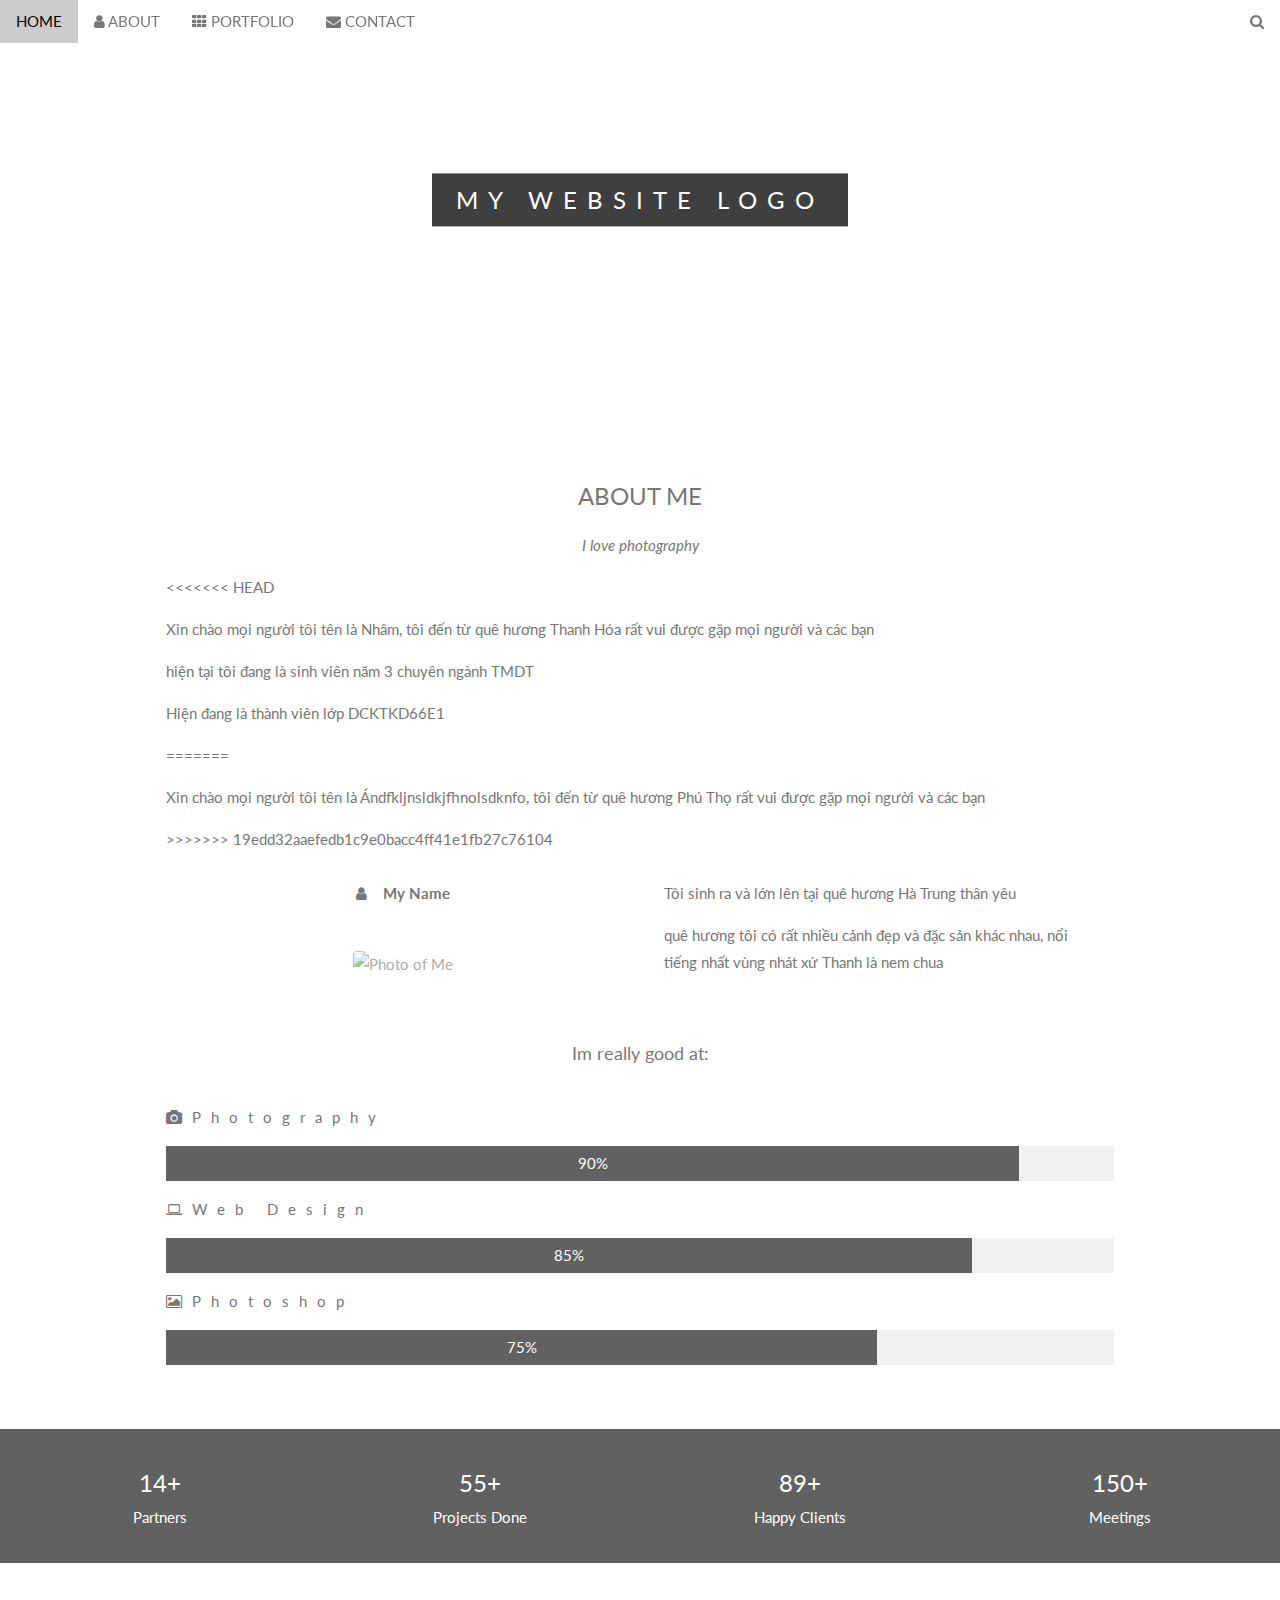
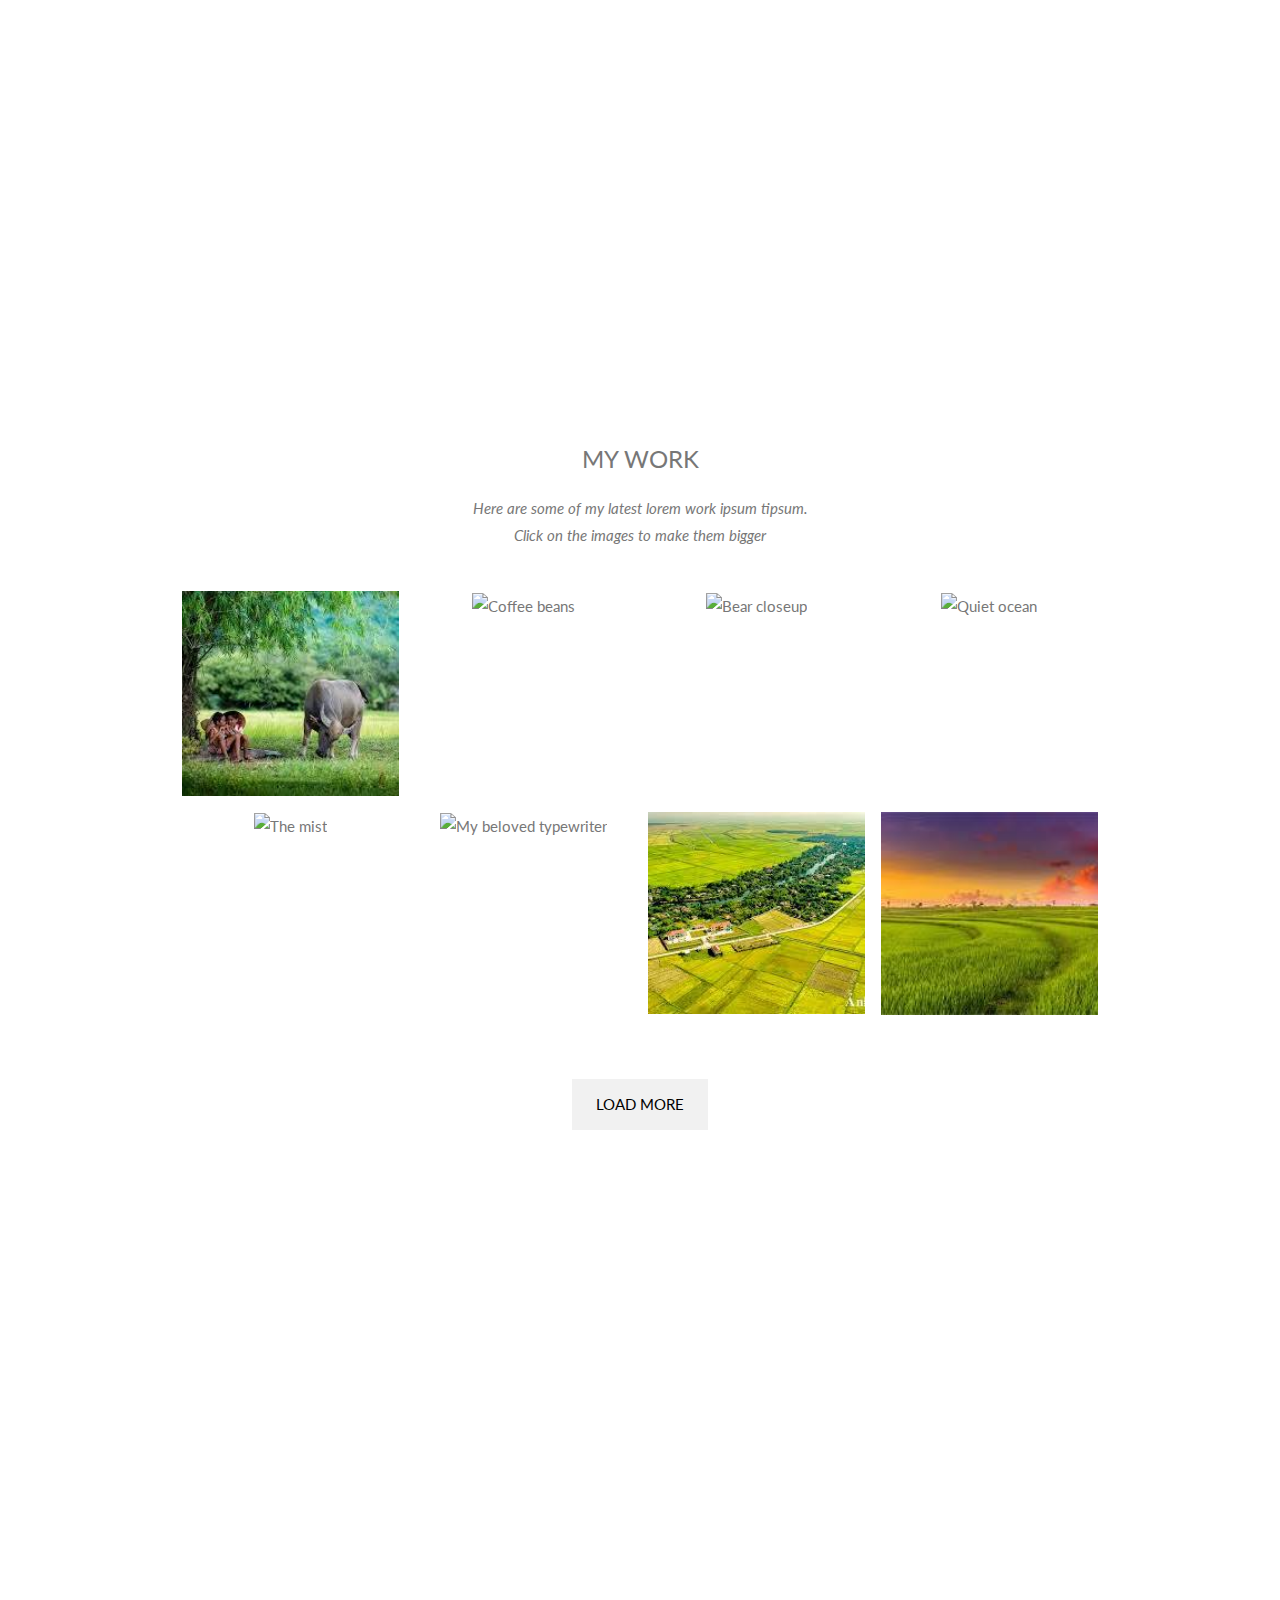
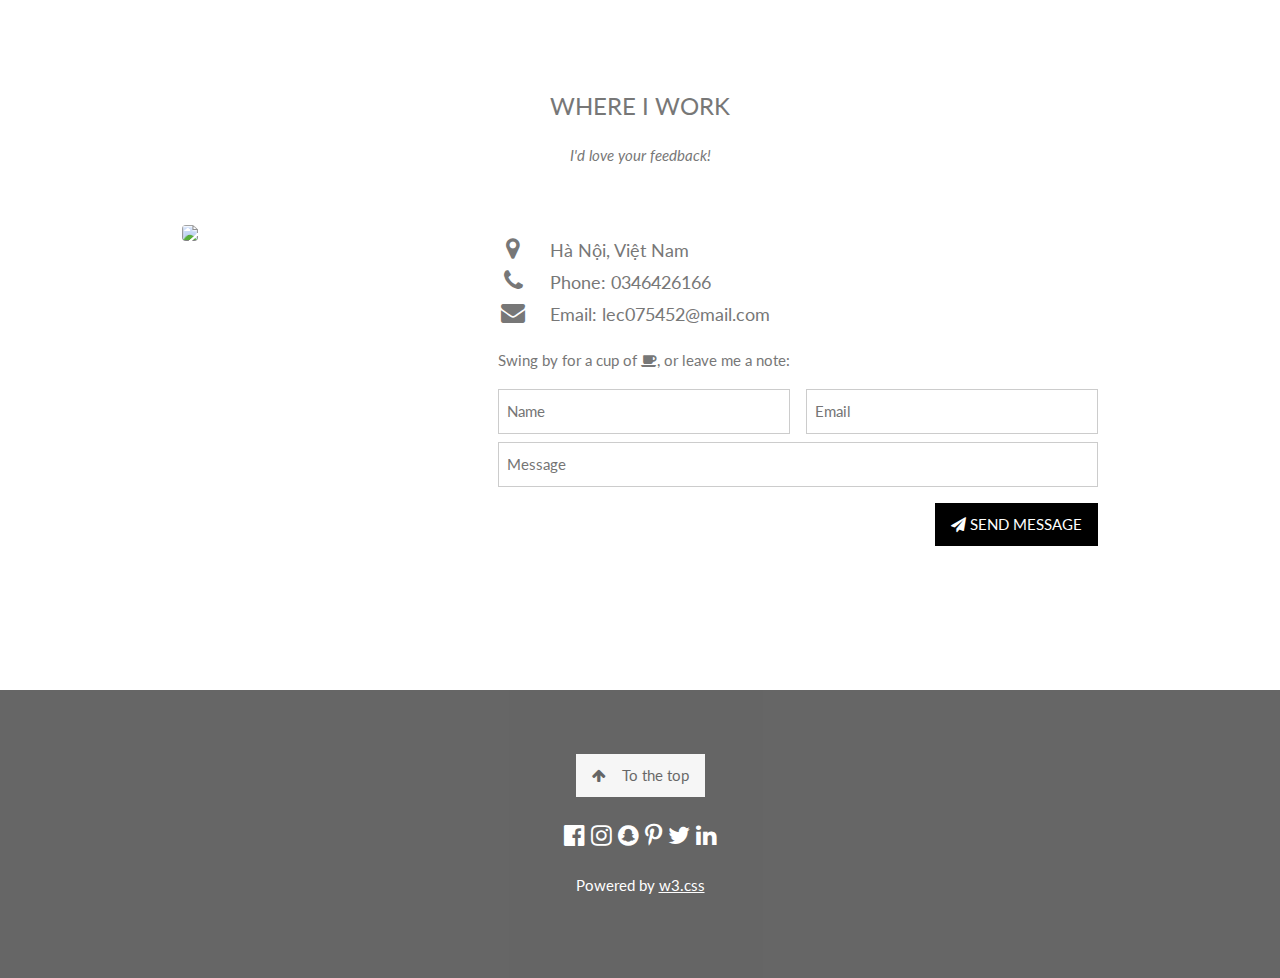
==== index.html @ e141760f "12" ====
<!DOCTYPE html>

<html>
<head>
<title>W3.CSS Template</title>
<meta charset="UTF-8">
<meta name="viewport" content="width=device-width, initial-scale=1">
<link rel="stylesheet" href="https://www.w3schools.com/w3css/4/w3.css">
<link rel="stylesheet" href="https://fonts.googleapis.com/css?family=Lato">
<link rel="stylesheet" href="https://cdnjs.cloudflare.com/ajax/libs/font-awesome/4.7.0/css/font-awesome.min.css">
<style>
body,h1,h2,h3,h4,h5,h6 {font-family: "Lato", sans-serif;}
body, html {
  height: 100%;
  color: #777;
  line-height: 1.8;
}

/* Create a Parallax Effect */
.bgimg-1, .bgimg-2, .bgimg-3 {
  background-attachment: fixed;
  background-position: center;
  background-repeat: no-repeat;
  background-size: cover;
}

/* First image (Logo. Full height) */
.bgimg-1 {
  background-image: url('/w3images/parallax1.jpg');
  min-height: 100%;
}

/* Second image (Portfolio) */
.bgimg-2 {
  background-image: url("/w3images/parallax2.jpg");
  min-height: 400px;
}

/* Third image (Contact) */
.bgimg-3 {
  background-image: url("/w3images/parallax3.jpg");
  min-height: 400px;
}

.w3-wide {letter-spacing: 10px;}
.w3-hover-opacity {cursor: pointer;}

/* Turn off parallax scrolling for tablets and phones */
@media only screen and (max-device-width: 1600px) {
  .bgimg-1, .bgimg-2, .bgimg-3 {
    background-attachment: scroll;
    min-height: 400px;
  }
}
</style>
</head>
<body>

<!-- Navbar (sit on top) -->
<div class="w3-top">
  <div class="w3-bar" id="myNavbar">
    <a class="w3-bar-item w3-button w3-hover-black w3-hide-medium w3-hide-large w3-right" href="javascript:void(0);" onclick="toggleFunction()" title="Toggle Navigation Menu">
      <i class="fa fa-bars"></i>
    </a>
    <a href="#home" class="w3-bar-item w3-button">HOME</a>
    <a href="#about" class="w3-bar-item w3-button w3-hide-small"><i class="fa fa-user"></i> ABOUT</a>
    <a href="#portfolio" class="w3-bar-item w3-button w3-hide-small"><i class="fa fa-th"></i> PORTFOLIO</a>
    <a href="#contact" class="w3-bar-item w3-button w3-hide-small"><i class="fa fa-envelope"></i> CONTACT</a>
    <a href="#" class="w3-bar-item w3-button w3-hide-small w3-right w3-hover-red">
      <i class="fa fa-search"></i>
    </a>
  </div>

  <!-- Navbar on small screens -->
  <div id="navDemo" class="w3-bar-block w3-white w3-hide w3-hide-large w3-hide-medium">
    <a href="#about" class="w3-bar-item w3-button" onclick="toggleFunction()">ABOUT</a>
    <a href="#portfolio" class="w3-bar-item w3-button" onclick="toggleFunction()">PORTFOLIO</a>
    <a href="#contact" class="w3-bar-item w3-button" onclick="toggleFunction()">CONTACT</a>
    <a href="#" class="w3-bar-item w3-button">SEARCH</a>
  </div>
</div>

<!-- First Parallax Image with Logo Text -->
<div class="bgimg-1 w3-display-container w3-opacity-min" id="home">
  <div class="w3-display-middle" style="white-space:nowrap;">
    <span class="w3-center w3-padding-large w3-black w3-xlarge w3-wide w3-animate-opacity">MY <span class="w3-hide-small">WEBSITE</span> LOGO</span>
  </div>
</div>

<!-- Container (About Section) -->
<div class="w3-content w3-container w3-padding-64" id="about">
  <h3 class="w3-center">ABOUT ME</h3>
  <p class="w3-center"><em>I love photography</em></p>
<<<<<<< HEAD
  <p>Xin chào mọi người tôi tên là Nhâm, tôi đến từ quê hương Thanh Hóa rất vui được gặp mọi người và các bạn</p>
  <P>hiện tại tôi đang là sinh viên năm 3 chuyên ngành TMDT</P>
  <P>Hiện đang là thành viên lớp DCKTKD66E1</P>
=======
  <p>Xin chào mọi người tôi tên là Ándfkljnsldkjfhnolsdknfo, tôi đến từ quê hương Phú Thọ rất vui được gặp mọi người và các bạn</p>
>>>>>>> 19edd32aaefedb1c9e0bacc4ff41e1fb27c76104
  <div class="w3-row">
    <div class="w3-col m6 w3-center w3-padding-large">
      <p><b><i class="fa fa-user w3-margin-right"></i>My Name</b></p><br>
      <img src="/images/nham9.jpg" class="w3-round w3-image w3-opacity w3-hover-opacity-off" alt="Photo of Me" width="500" height="333">
    </div>

    <!-- Hide this text on small devices -->
    <div class="w3-col m6 w3-hide-small w3-padding-large">
      <p>Tôi sinh ra và lớn lên tại quê hương Hà Trung thân yêu</p>
      <p>quê hương tôi có rất nhiều cảnh đẹp và đặc sản khác nhau, nổi tiếng nhất vùng nhát xứ Thanh là nem chua</p>
    </div>
  </div>
  <p class="w3-large w3-center w3-padding-16">Im really good at:</p>
  <p class="w3-wide"><i class="fa fa-camera"></i>Photography</p>
  <div class="w3-light-grey">
    <div class="w3-container w3-padding-small w3-dark-grey w3-center" style="width:90%">90%</div>
  </div>
  <p class="w3-wide"><i class="fa fa-laptop"></i>Web Design</p>
  <div class="w3-light-grey">
    <div class="w3-container w3-padding-small w3-dark-grey w3-center" style="width:85%">85%</div>
  </div>
  <p class="w3-wide"><i class="fa fa-photo"></i>Photoshop</p>
  <div class="w3-light-grey">
    <div class="w3-container w3-padding-small w3-dark-grey w3-center" style="width:75%">75%</div>
  </div>
</div>

<div class="w3-row w3-center w3-dark-grey w3-padding-16">
  <div class="w3-quarter w3-section">
    <span class="w3-xlarge">14+</span><br>
    Partners
  </div>
  <div class="w3-quarter w3-section">
    <span class="w3-xlarge">55+</span><br>
    Projects Done
  </div>
  <div class="w3-quarter w3-section">
    <span class="w3-xlarge">89+</span><br>
    Happy Clients
  </div>
  <div class="w3-quarter w3-section">
    <span class="w3-xlarge">150+</span><br>
    Meetings
  </div>
</div>

<!-- Second Parallax Image with Portfolio Text -->
<div class="bgimg-2 w3-display-container w3-opacity-min">
  <div class="w3-display-middle">
    <span class="w3-xxlarge w3-text-white w3-wide">PORTFOLIO</span>
  </div>
</div>

<!-- Container (Portfolio Section) -->
<div class="w3-content w3-container w3-padding-64" id="portfolio">
  <h3 class="w3-center">MY WORK</h3>
  <p class="w3-center"><em>Here are some of my latest lorem work ipsum tipsum.<br> Click on the images to make them bigger</em></p><br>

  <!-- Responsive Grid. Four columns on tablets, laptops and desktops. Will stack on mobile devices/small screens (100% width) -->
  <div class="w3-row-padding w3-center">
    <div class="w3-col m3">
      <img src="/images/nham1.jpg" style="width:100%" onclick="onClick(this)" class="w3-hover-opacity" alt="The mist over the mountains">
    </div>

    <div class="w3-col m3">
      <img src="/images/nham2.jpg" style="width:100%" onclick="onClick(this)" class="w3-hover-opacity" alt="Coffee beans">
    </div>

    <div class="w3-col m3">
      <img src="/images/nham3.jpg" style="width:100%" onclick="onClick(this)" class="w3-hover-opacity" alt="Bear closeup">
    </div>

    <div class="w3-col m3">
      <img src="/images/nham4.jpg" style="width:100%" onclick="onClick(this)" class="w3-hover-opacity" alt="Quiet ocean">
    </div>
  </div>

  <div class="w3-row-padding w3-center w3-section">
    <div class="w3-col m3">
      <img src="/images/nham5.jpg" style="width:100%" onclick="onClick(this)" class="w3-hover-opacity" alt="The mist">
    </div>

    <div class="w3-col m3">
      <img src="/images/nham6.jpg" style="width:100%" onclick="onClick(this)" class="w3-hover-opacity" alt="My beloved typewriter">
    </div>

    <div class="w3-col m3">
      <img src="/images/nham7.jpg" style="width:100%" onclick="onClick(this)" class="w3-hover-opacity" alt="Empty ghost train">
    </div>

    <div class="w3-col m3">
      <img src="/images/nham8.jpg" style="width:100%" onclick="onClick(this)" class="w3-hover-opacity" alt="Sailing">
    </div>
    <button class="w3-button w3-padding-large w3-light-grey" style="margin-top:64px">LOAD MORE</button>
  </div>
</div>

<!-- Modal for full size images on click-->
<div id="modal01" class="w3-modal w3-black" onclick="this.style.display='none'">
  <span class="w3-button w3-large w3-black w3-display-topright" title="Close Modal Image"><i class="fa fa-remove"></i></span>
  <div class="w3-modal-content w3-animate-zoom w3-center w3-transparent w3-padding-64">
    <img id="img01" class="w3-image">
    <p id="caption" class="w3-opacity w3-large"></p>
  </div>
</div>

<!-- Third Parallax Image with Portfolio Text -->
<div class="bgimg-3 w3-display-container w3-opacity-min">
  <div class="w3-display-middle">
     <span class="w3-xxlarge w3-text-white w3-wide">CONTACT</span>
  </div>
</div>

<!-- Container (Contact Section) -->
<div class="w3-content w3-container w3-padding-64" id="contact">
  <h3 class="w3-center">WHERE I WORK</h3>
  <p class="w3-center"><em>I'd love your feedback!</em></p>

  <div class="w3-row w3-padding-32 w3-section">
    <div class="w3-col m4 w3-container">
      <img src="/image/nham10.jpg" class="w3-image w3-round" style="width:100%">
    </div>
    <div class="w3-col m8 w3-panel">
      <div class="w3-large w3-margin-bottom">
        <i class="fa fa-map-marker fa-fw w3-hover-text-black w3-xlarge w3-margin-right"></i> Hà Nội, Việt Nam<br>
        <i class="fa fa-phone fa-fw w3-hover-text-black w3-xlarge w3-margin-right"></i> Phone: 0346426166<br>
        <i class="fa fa-envelope fa-fw w3-hover-text-black w3-xlarge w3-margin-right"></i> Email: lec075452@mail.com<br>
      </div>
      <p>Swing by for a cup of <i class="fa fa-coffee"></i>, or leave me a note:</p>
      <form action="/action_page.php" target="_blank">
        <div class="w3-row-padding" style="margin:0 -16px 8px -16px">
          <div class="w3-half">
            <input class="w3-input w3-border" type="text" placeholder="Name" required name="Name">
          </div>
          <div class="w3-half">
            <input class="w3-input w3-border" type="text" placeholder="Email" required name="Email">
          </div>
        </div>
        <input class="w3-input w3-border" type="text" placeholder="Message" required name="Message">
        <button class="w3-button w3-black w3-right w3-section" type="submit">
          <i class="fa fa-paper-plane"></i> SEND MESSAGE
        </button>
      </form>
    </div>
  </div>
</div>

<!-- Footer -->
<footer class="w3-center w3-black w3-padding-64 w3-opacity w3-hover-opacity-off">
  <a href="#home" class="w3-button w3-light-grey"><i class="fa fa-arrow-up w3-margin-right"></i>To the top</a>
  <div class="w3-xlarge w3-section">
    <i class="fa fa-facebook-official w3-hover-opacity"></i>
    <i class="fa fa-instagram w3-hover-opacity"></i>
    <i class="fa fa-snapchat w3-hover-opacity"></i>
    <i class="fa fa-pinterest-p w3-hover-opacity"></i>
    <i class="fa fa-twitter w3-hover-opacity"></i>
    <i class="fa fa-linkedin w3-hover-opacity"></i>
  </div>
  <p>Powered by <a href="https://www.w3schools.com/w3css/default.asp" title="W3.CSS" target="_blank" class="w3-hover-text-green">w3.css</a></p>
</footer>
 
<script>
// Modal Image Gallery
function onClick(element) {
  document.getElementById("img01").src = element.src;
  document.getElementById("modal01").style.display = "block";
  var captionText = document.getElementById("caption");
  captionText.innerHTML = element.alt;
}

// Change style of navbar on scroll
window.onscroll = function() {myFunction()};
function myFunction() {
    var navbar = document.getElementById("myNavbar");
    if (document.body.scrollTop > 100 || document.documentElement.scrollTop > 100) {
        navbar.className = "w3-bar" + " w3-card" + " w3-animate-top" + " w3-white";
    } else {
        navbar.className = navbar.className.replace(" w3-card w3-animate-top w3-white", "");
    }
}

// Used to toggle the menu on small screens when clicking on the menu button
function toggleFunction() {
    var x = document.getElementById("navDemo");
    if (x.className.indexOf("w3-show") == -1) {
        x.className += " w3-show";
    } else {
        x.className = x.className.replace(" w3-show", "");
    }
}
</script>

</body>
</html>
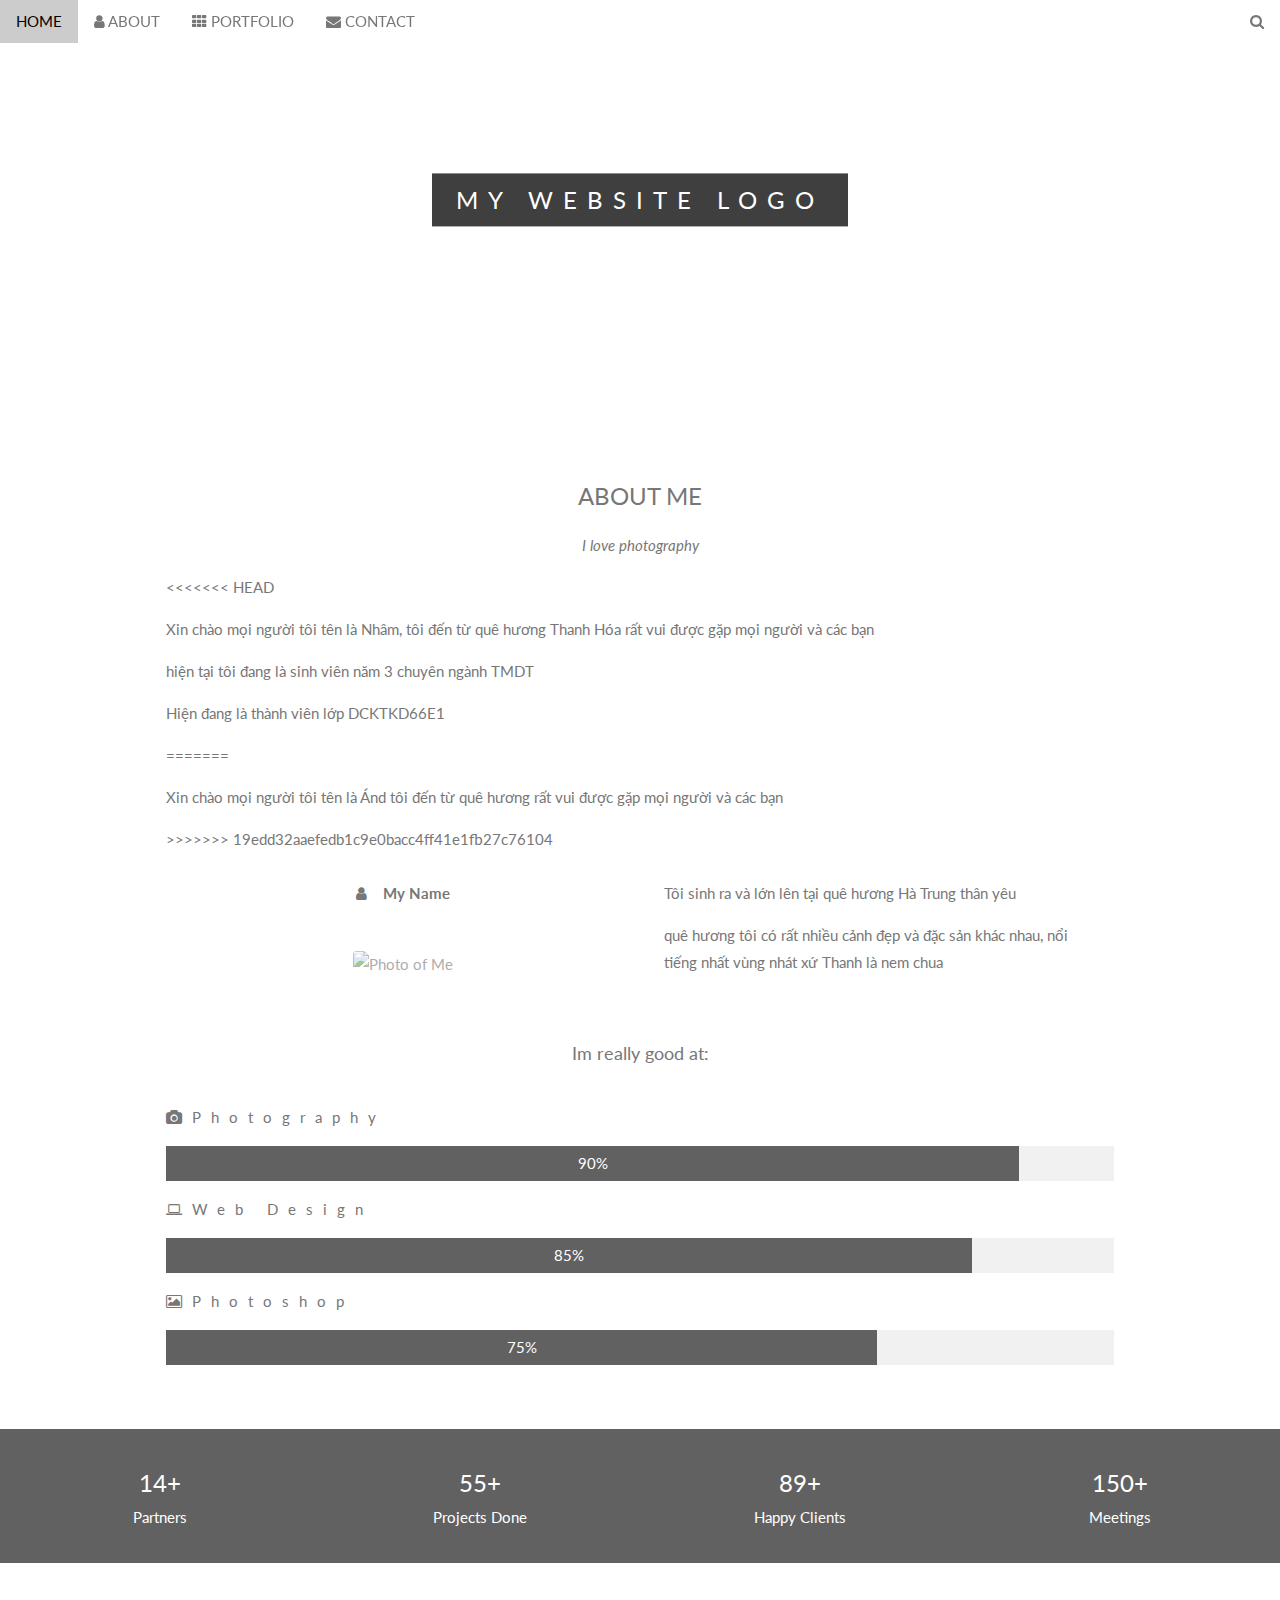
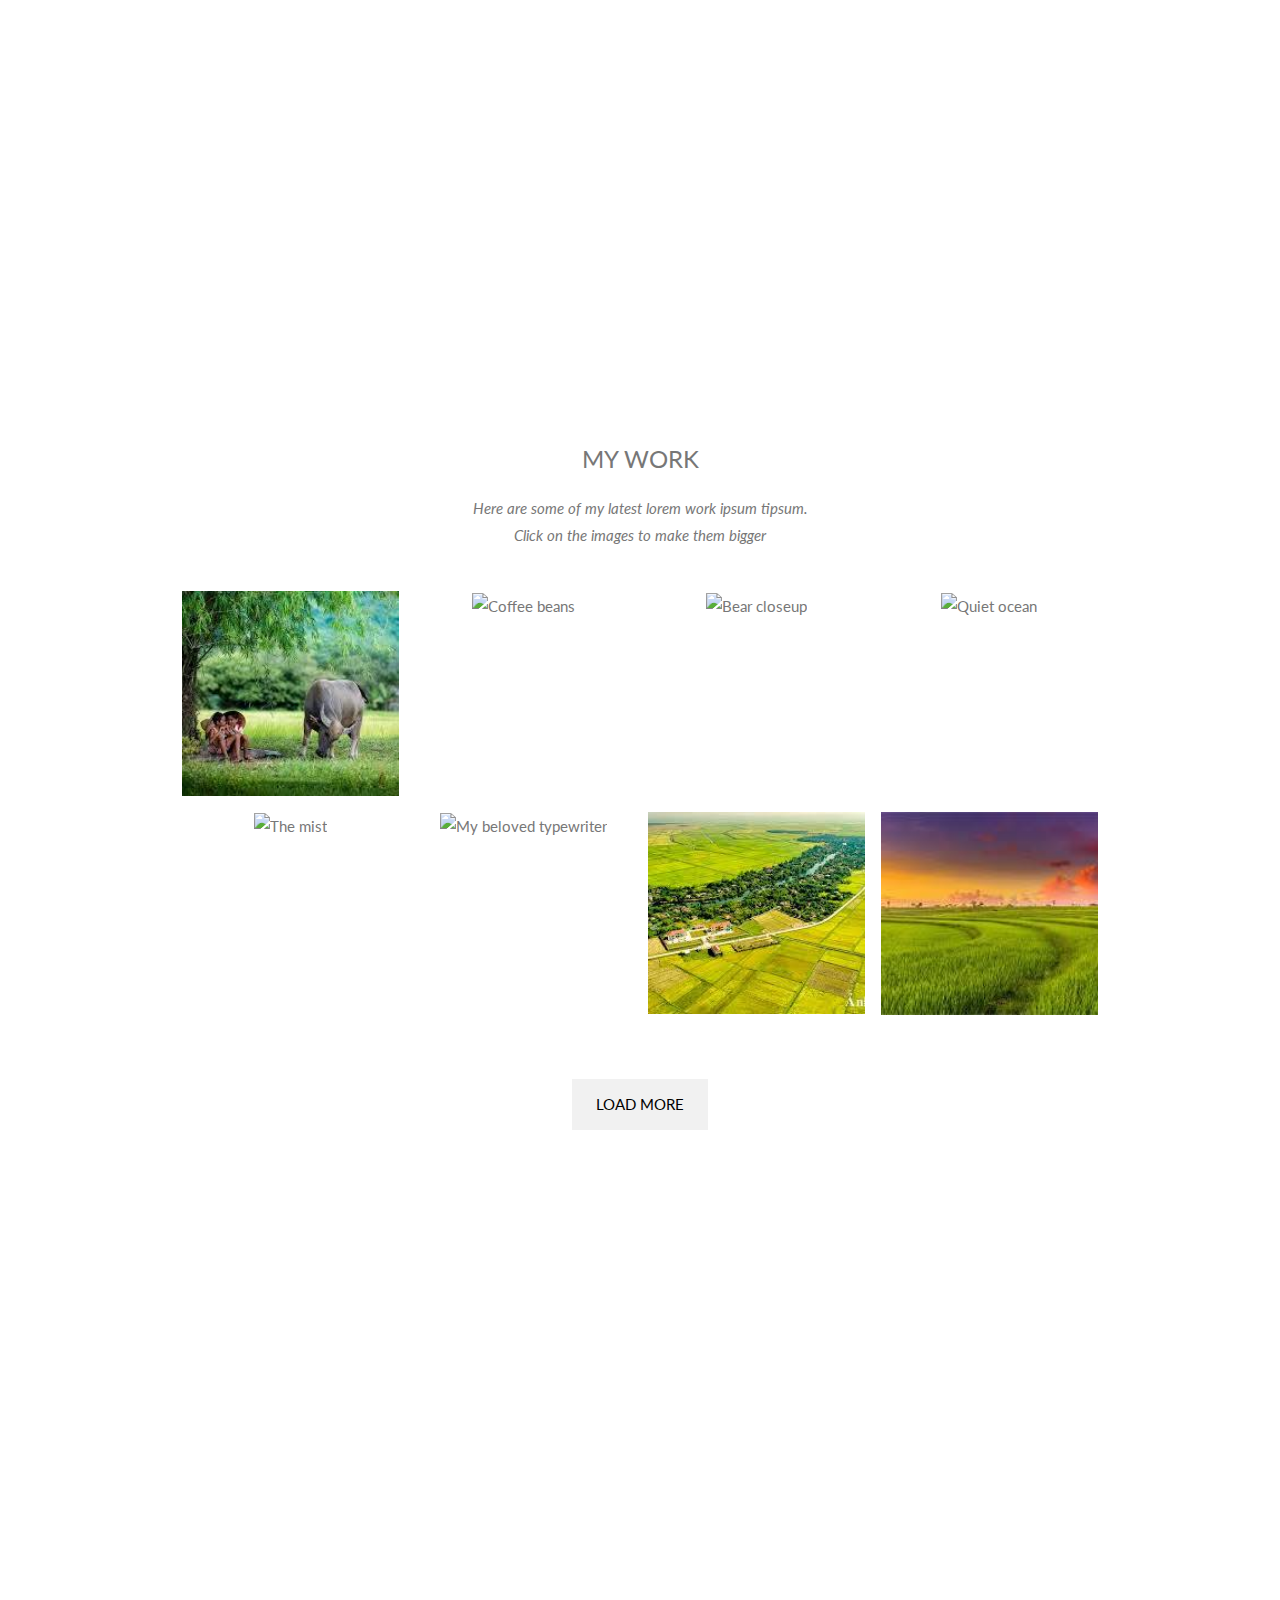
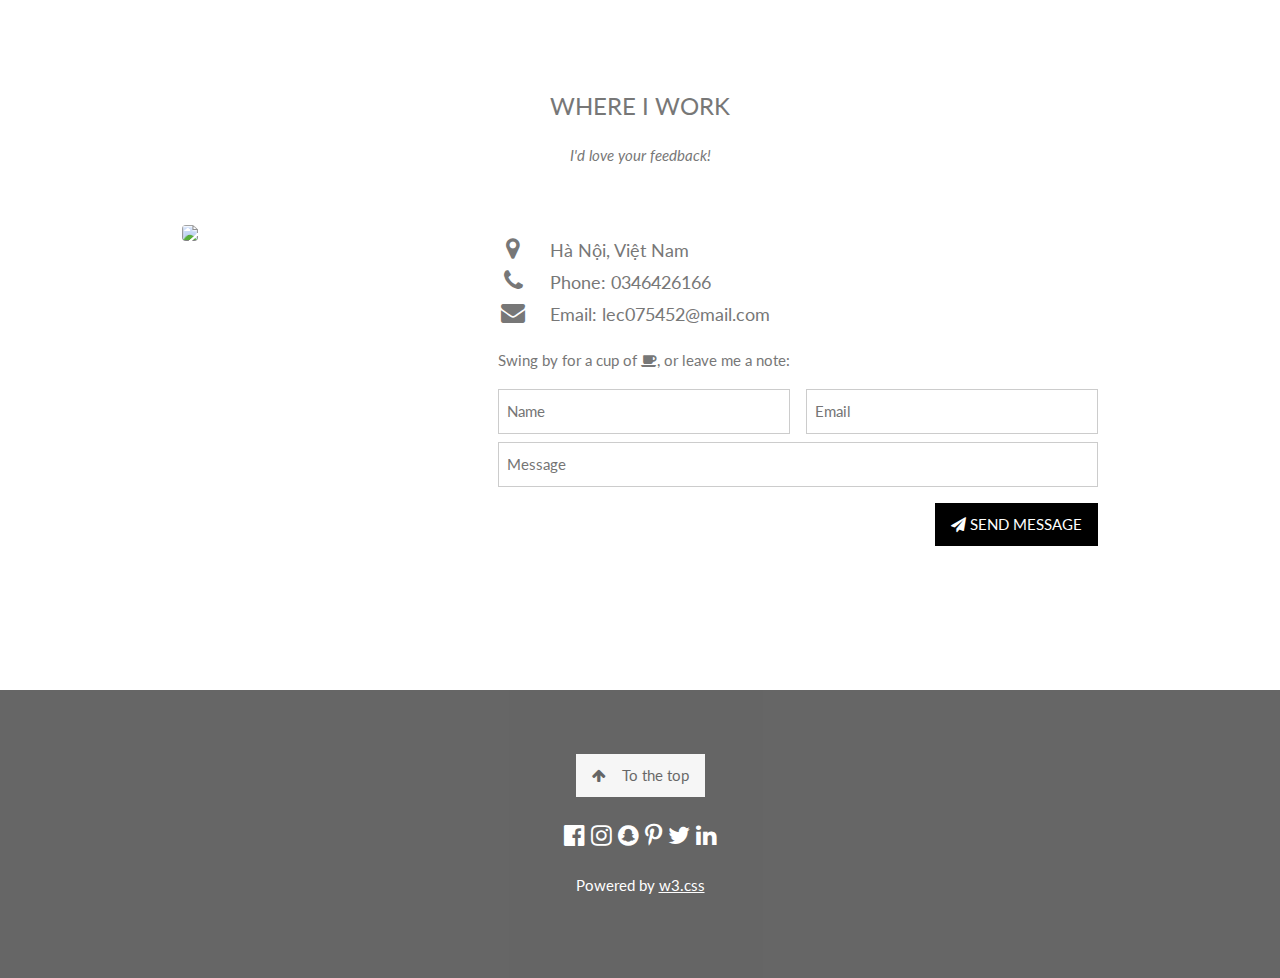
==== commit 5ed8da07: "124124124" ====
--- a/index.html
+++ b/index.html
@@ -96,7 +96,7 @@
   <P>hiện tại tôi đang là sinh viên năm 3 chuyên ngành TMDT</P>
   <P>Hiện đang là thành viên lớp DCKTKD66E1</P>
 =======
-  <p>Xin chào mọi người tôi tên là Ándfkljnsldkjfhnolsdknfo, tôi đến từ quê hương Phú Thọ rất vui được gặp mọi người và các bạn</p>
+  <p>Xin chào mọi người tôi tên là Ánd tôi đến từ quê hương rất vui được gặp mọi người và các bạn</p>
 >>>>>>> 19edd32aaefedb1c9e0bacc4ff41e1fb27c76104
   <div class="w3-row">
     <div class="w3-col m6 w3-center w3-padding-large">
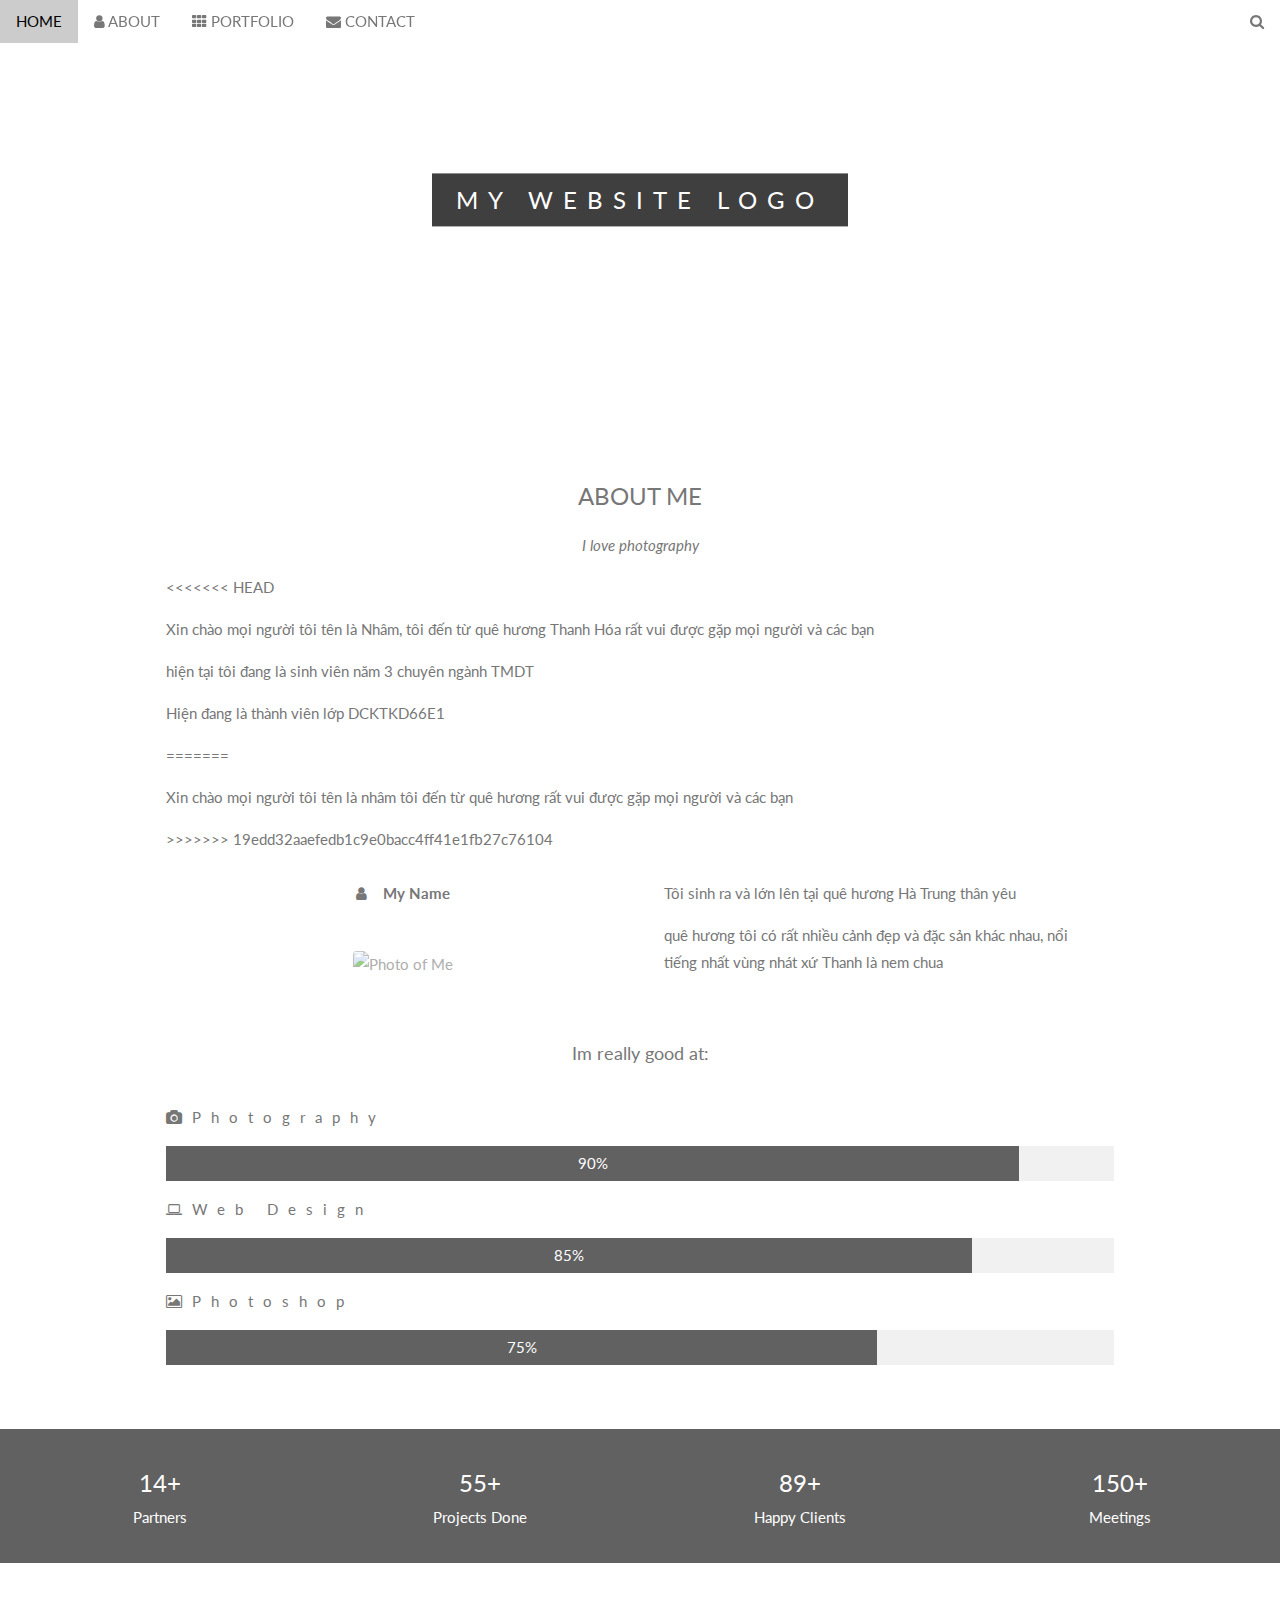
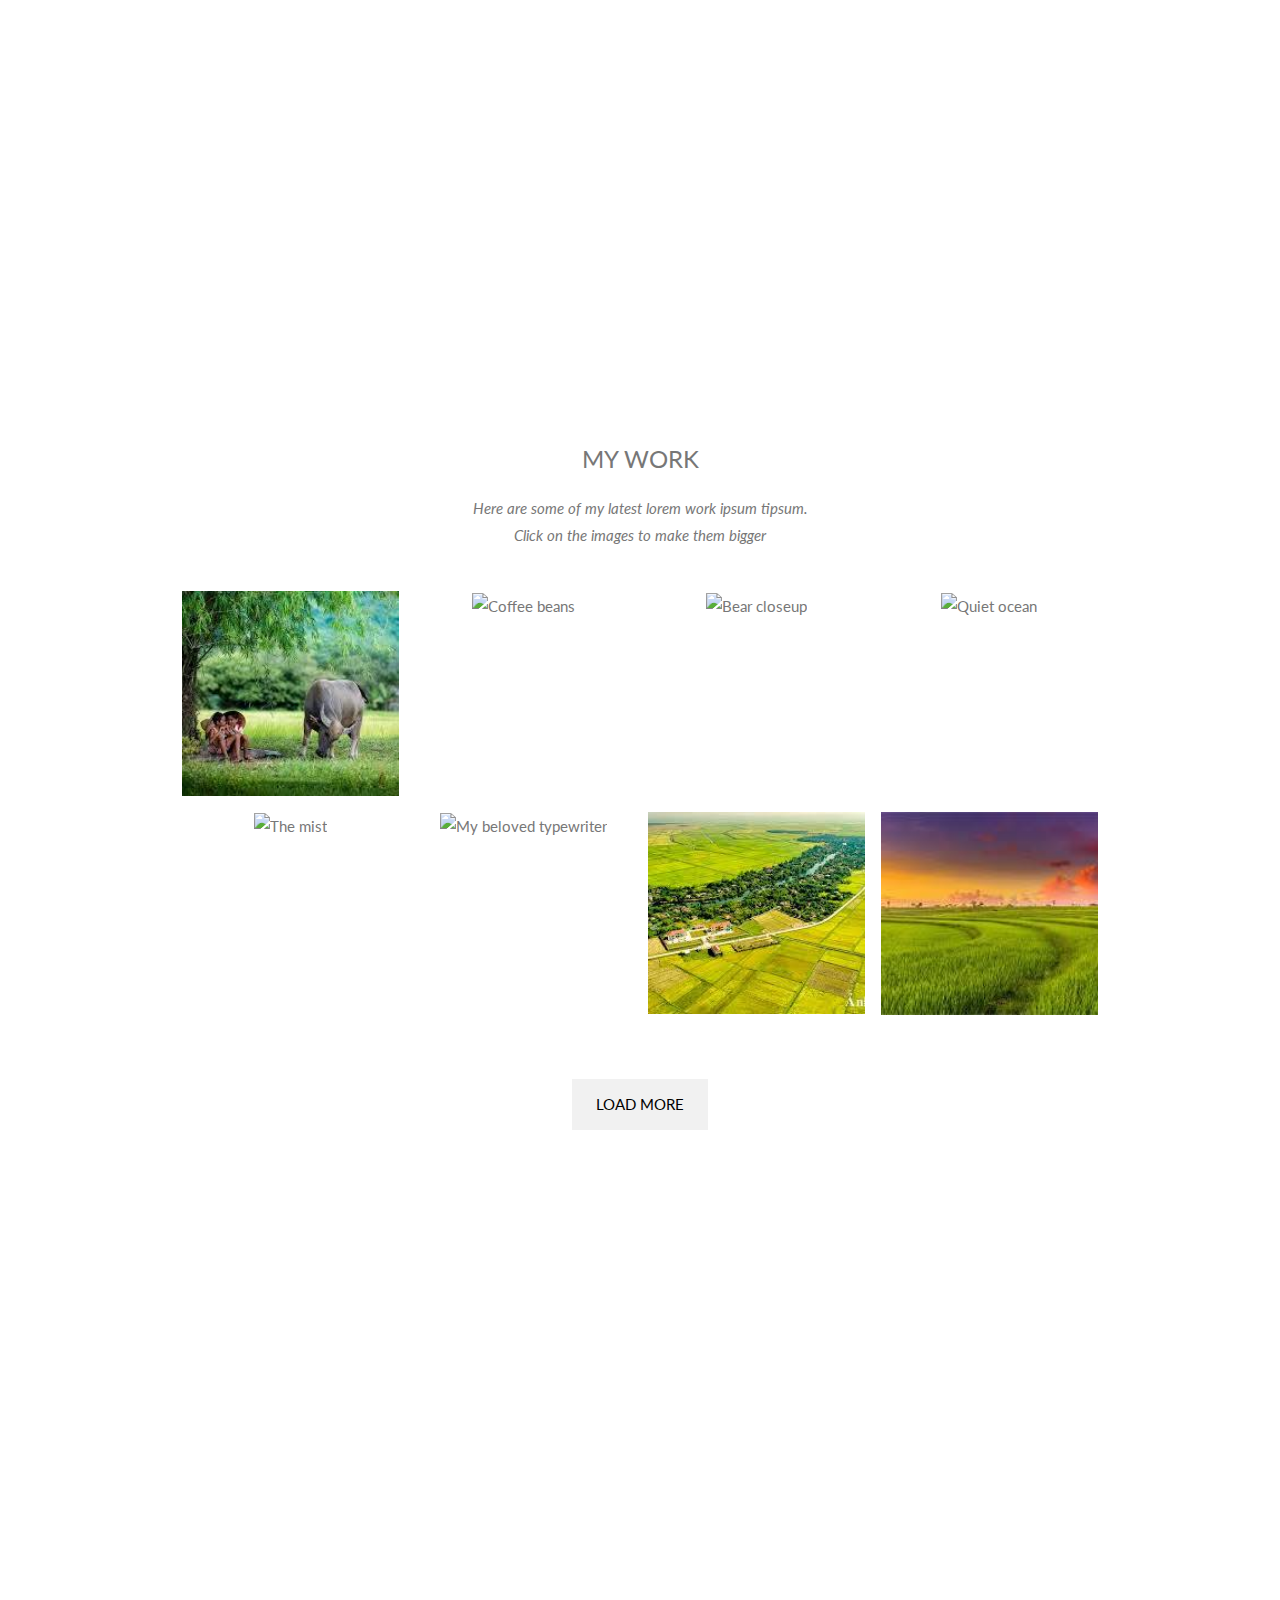
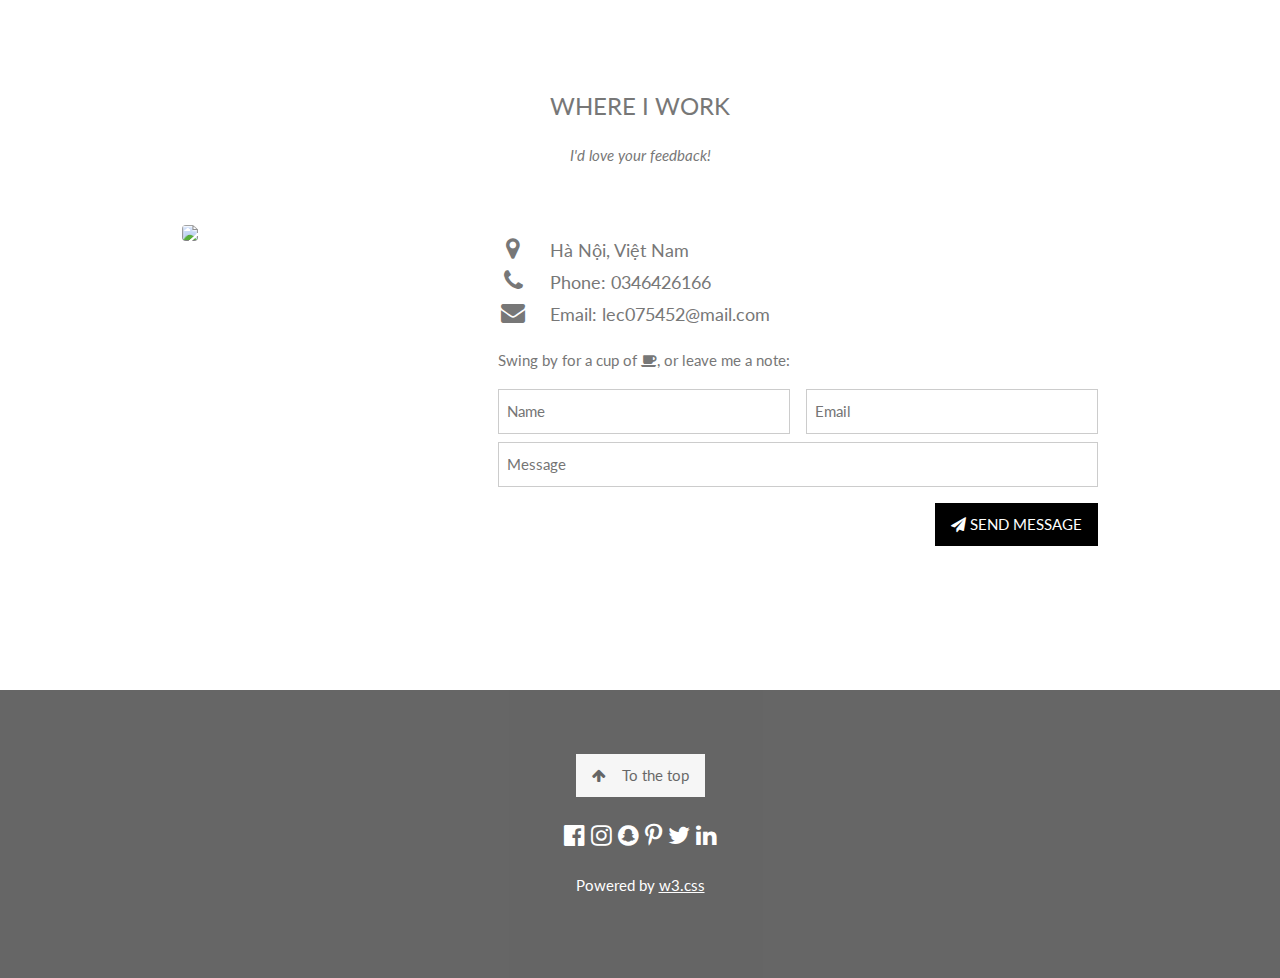
==== commit cff6fce7: "12341231" ====
--- a/index.html
+++ b/index.html
@@ -96,7 +96,7 @@
   <P>hiện tại tôi đang là sinh viên năm 3 chuyên ngành TMDT</P>
   <P>Hiện đang là thành viên lớp DCKTKD66E1</P>
 =======
-  <p>Xin chào mọi người tôi tên là Ánd tôi đến từ quê hương rất vui được gặp mọi người và các bạn</p>
+  <p>Xin chào mọi người tôi tên là nhâm tôi đến từ quê hương rất vui được gặp mọi người và các bạn</p>
 >>>>>>> 19edd32aaefedb1c9e0bacc4ff41e1fb27c76104
   <div class="w3-row">
     <div class="w3-col m6 w3-center w3-padding-large">
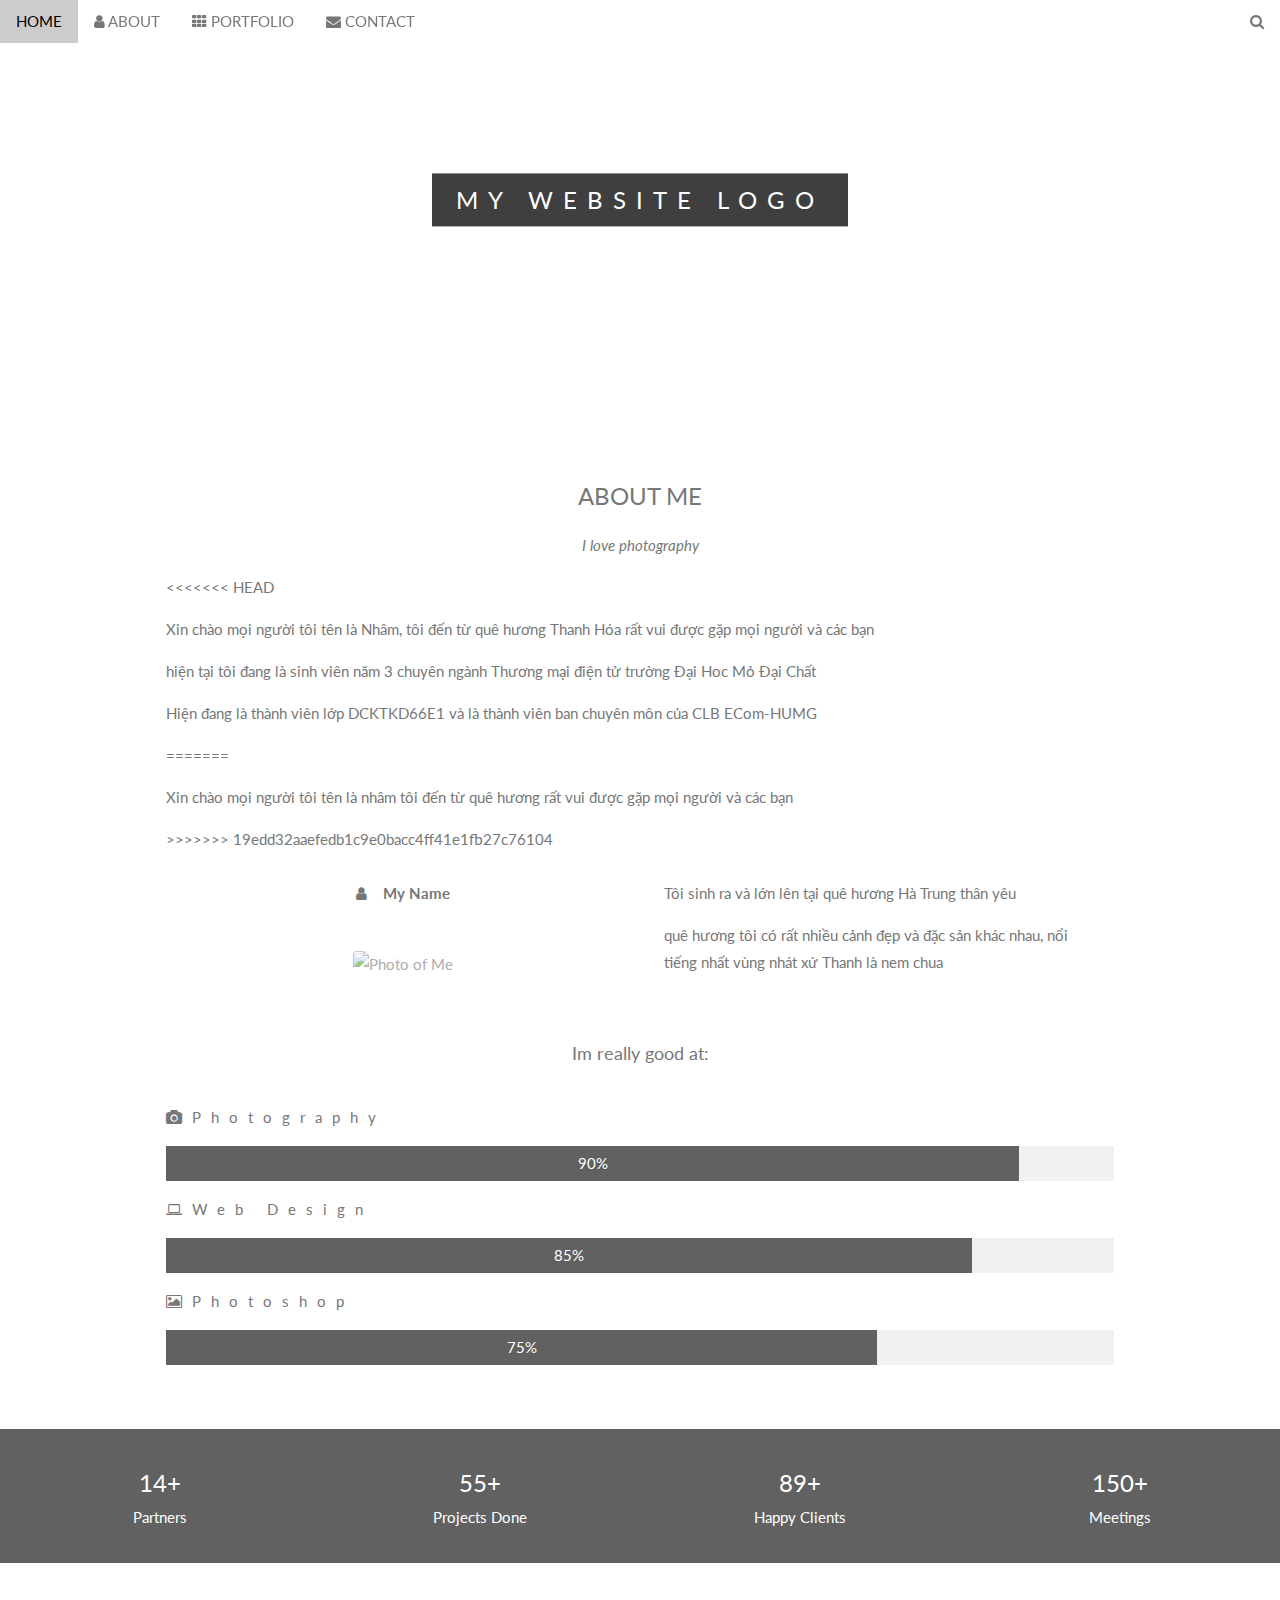
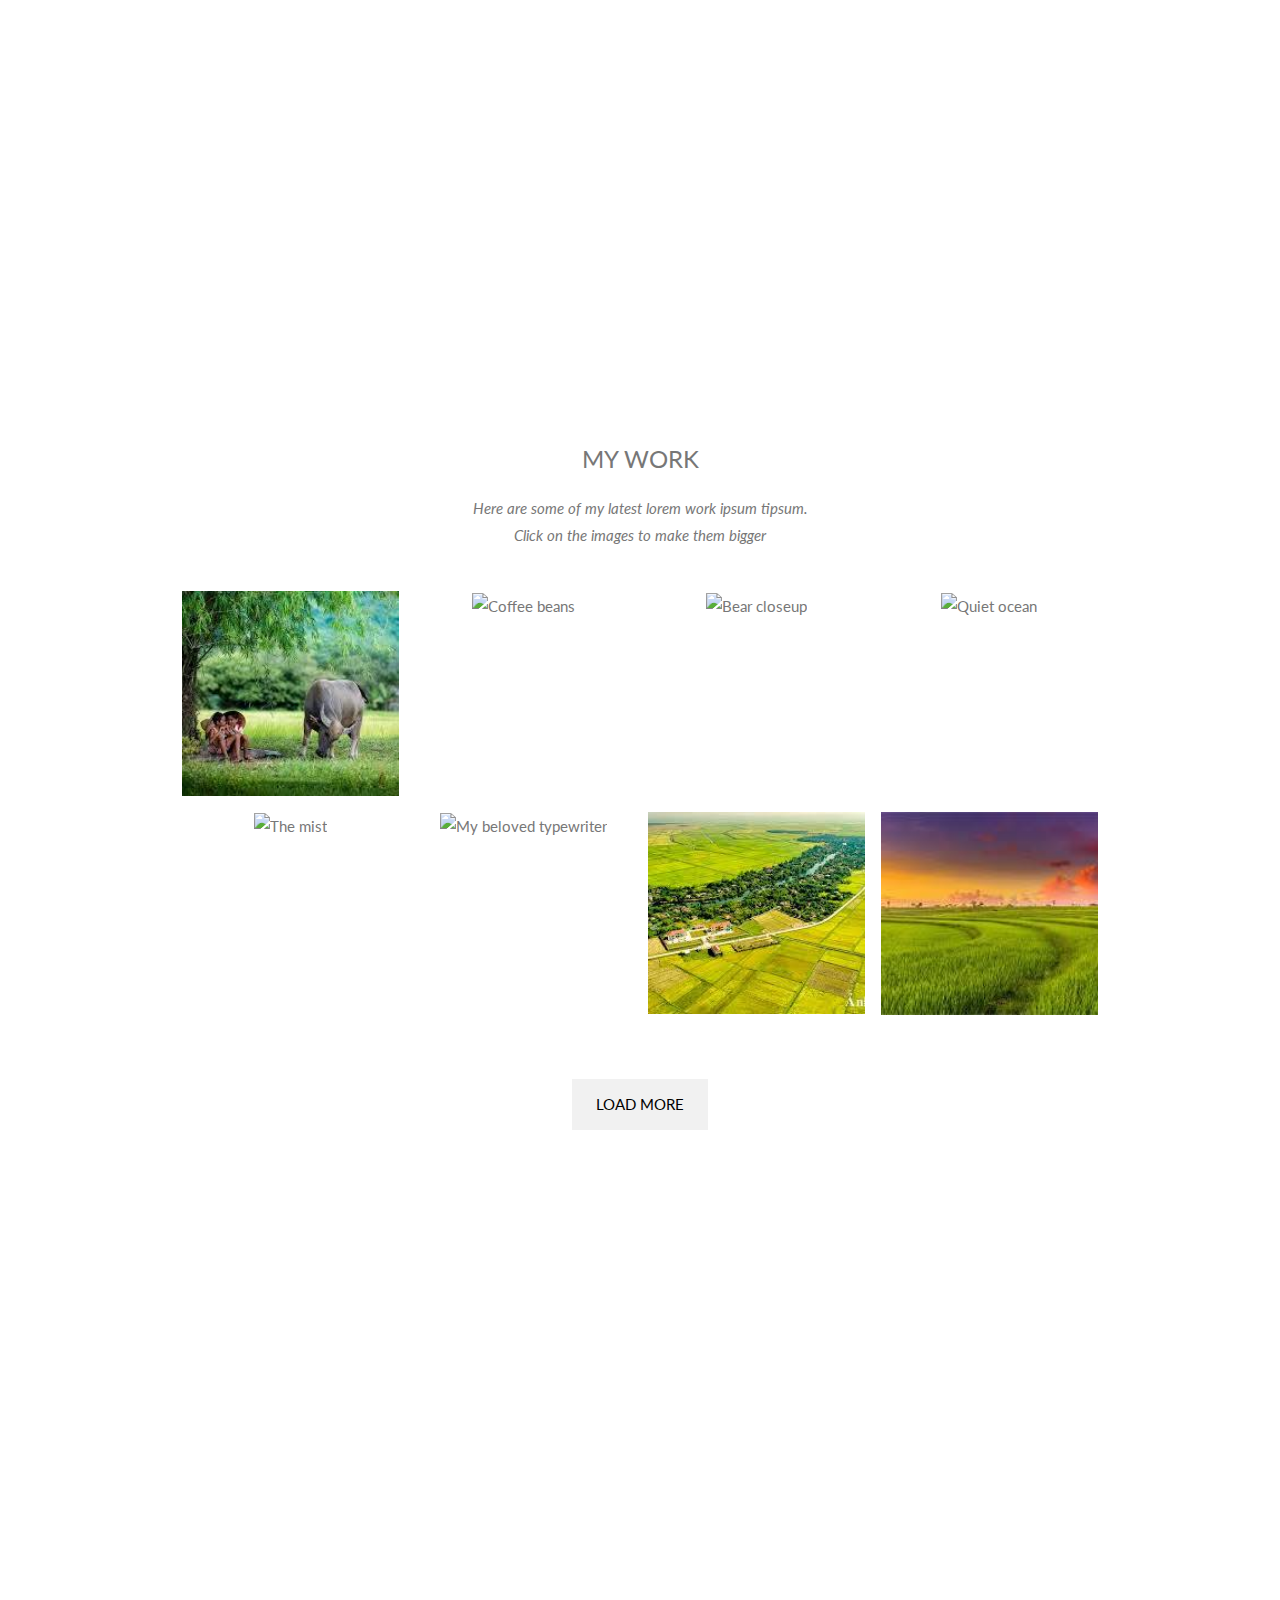
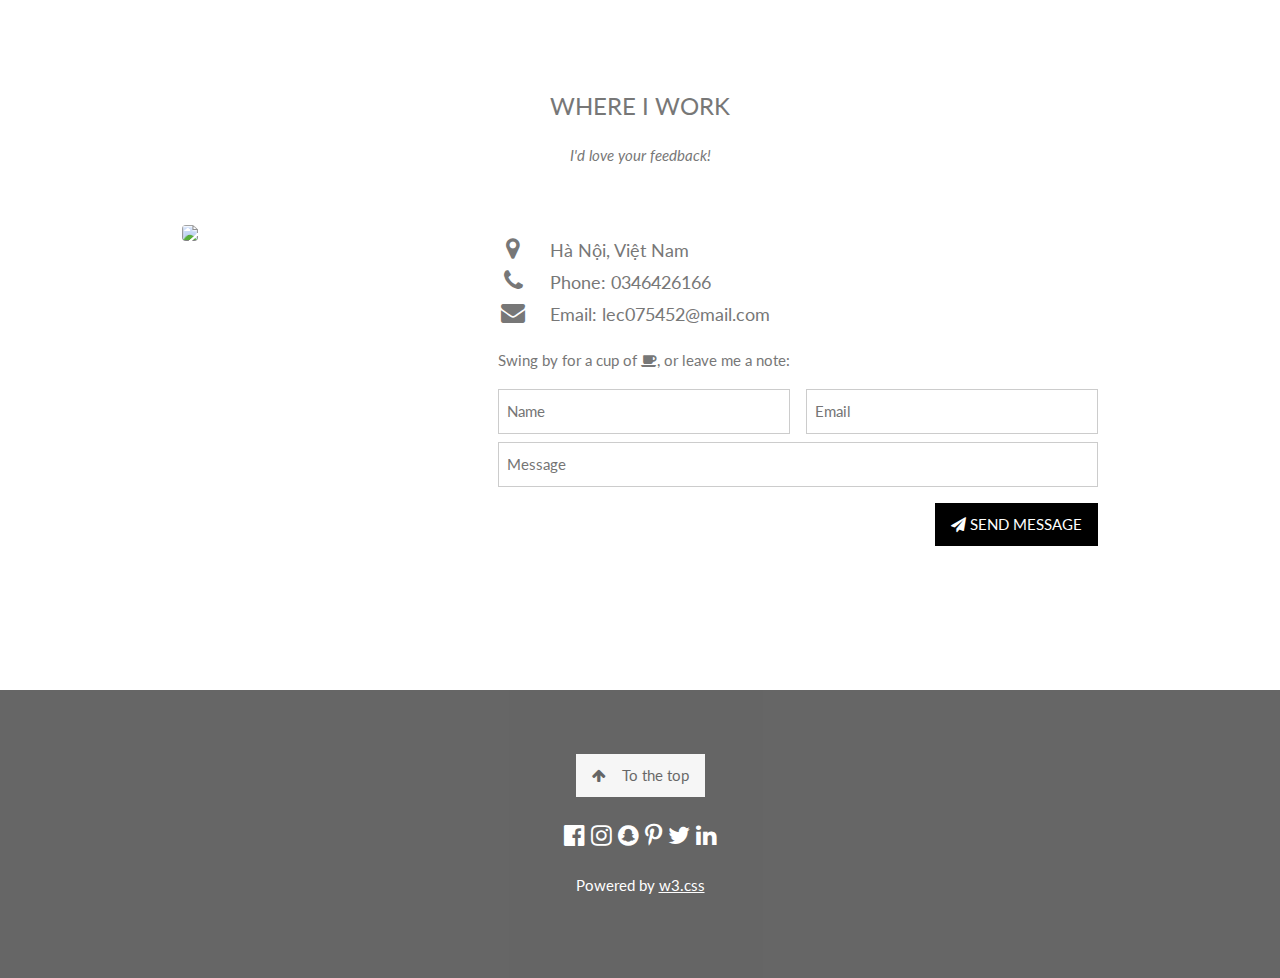
==== commit 179efb9a: "20:15" ====
--- a/index.html
+++ b/index.html
@@ -93,8 +93,8 @@
   <p class="w3-center"><em>I love photography</em></p>
 <<<<<<< HEAD
   <p>Xin chào mọi người tôi tên là Nhâm, tôi đến từ quê hương Thanh Hóa rất vui được gặp mọi người và các bạn</p>
-  <P>hiện tại tôi đang là sinh viên năm 3 chuyên ngành TMDT</P>
-  <P>Hiện đang là thành viên lớp DCKTKD66E1</P>
+  <P>hiện tại tôi đang là sinh viên năm 3 chuyên ngành Thương mại điện tử trường Đại Hoc Mỏ Đại Chất</P>
+  <P>Hiện đang là thành viên lớp DCKTKD66E1 và là thành viên ban chuyên môn của CLB ECom-HUMG</P>
 =======
   <p>Xin chào mọi người tôi tên là nhâm tôi đến từ quê hương rất vui được gặp mọi người và các bạn</p>
 >>>>>>> 19edd32aaefedb1c9e0bacc4ff41e1fb27c76104
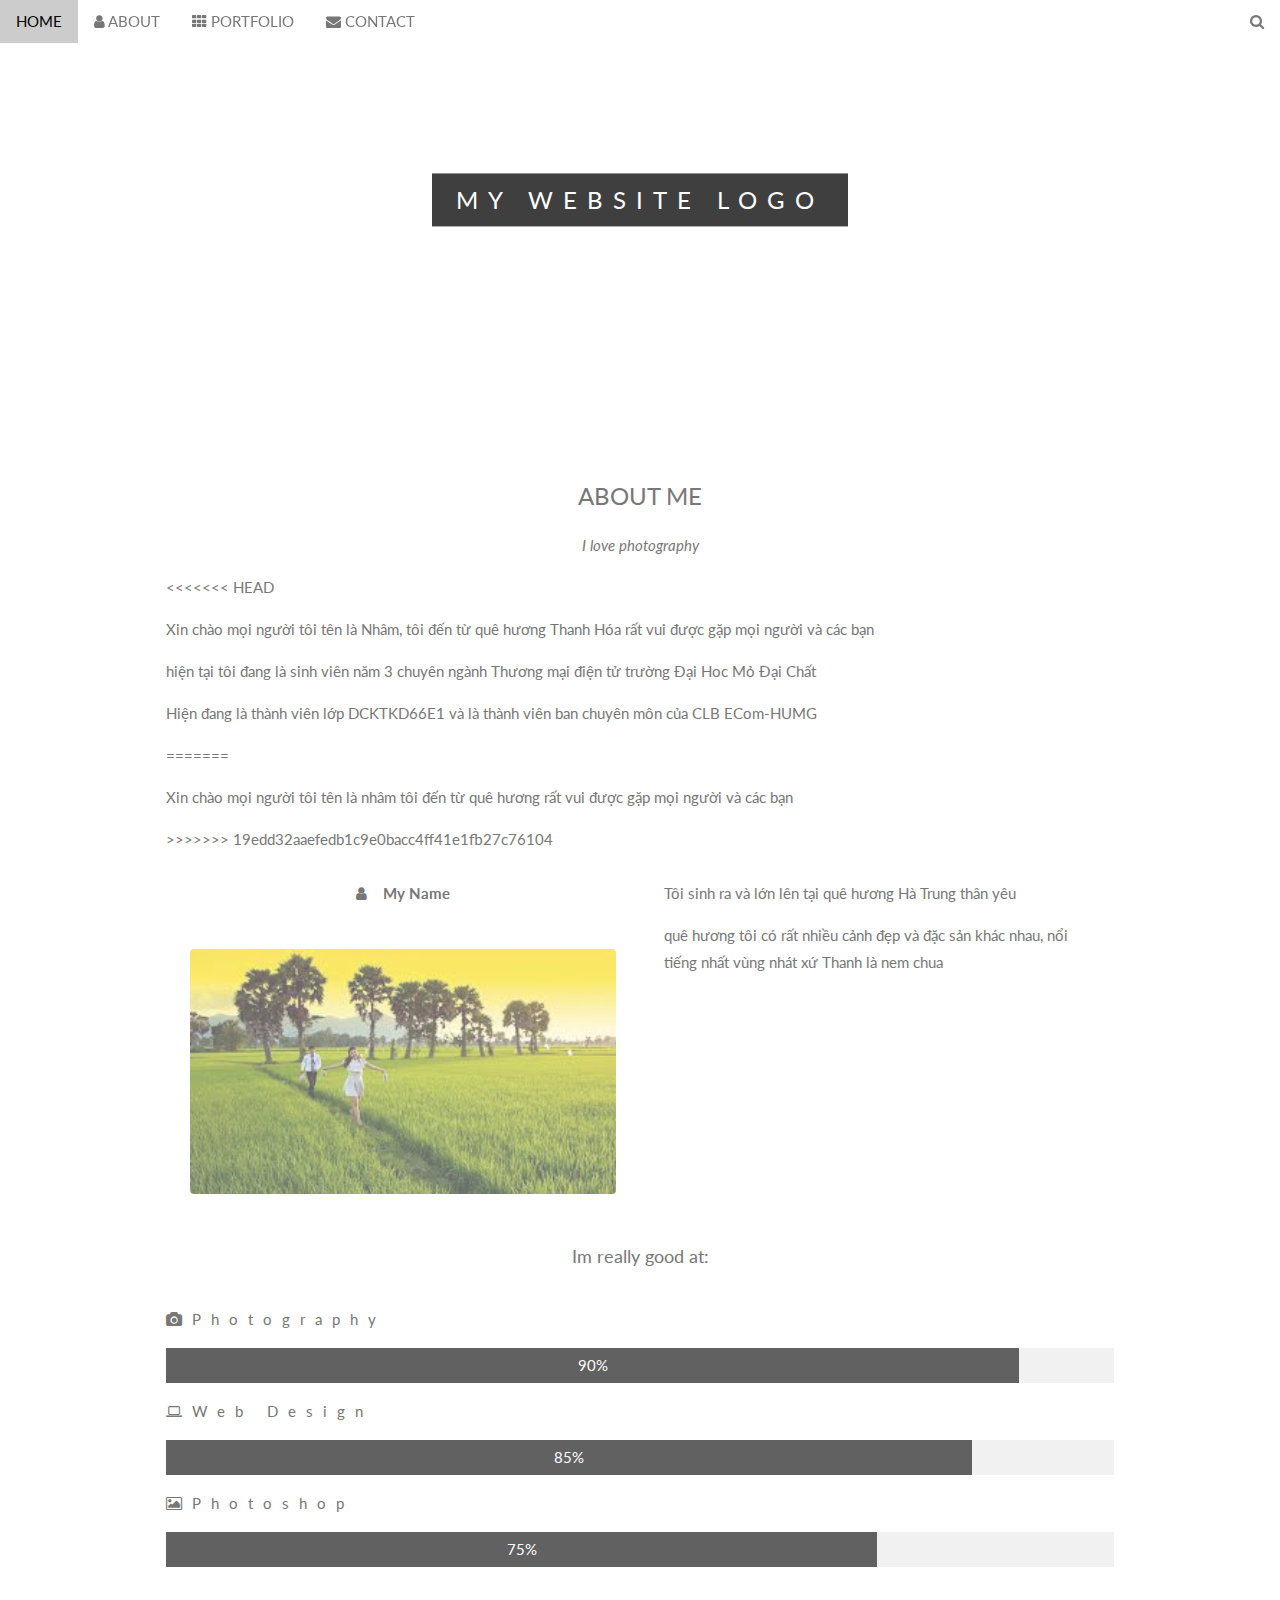
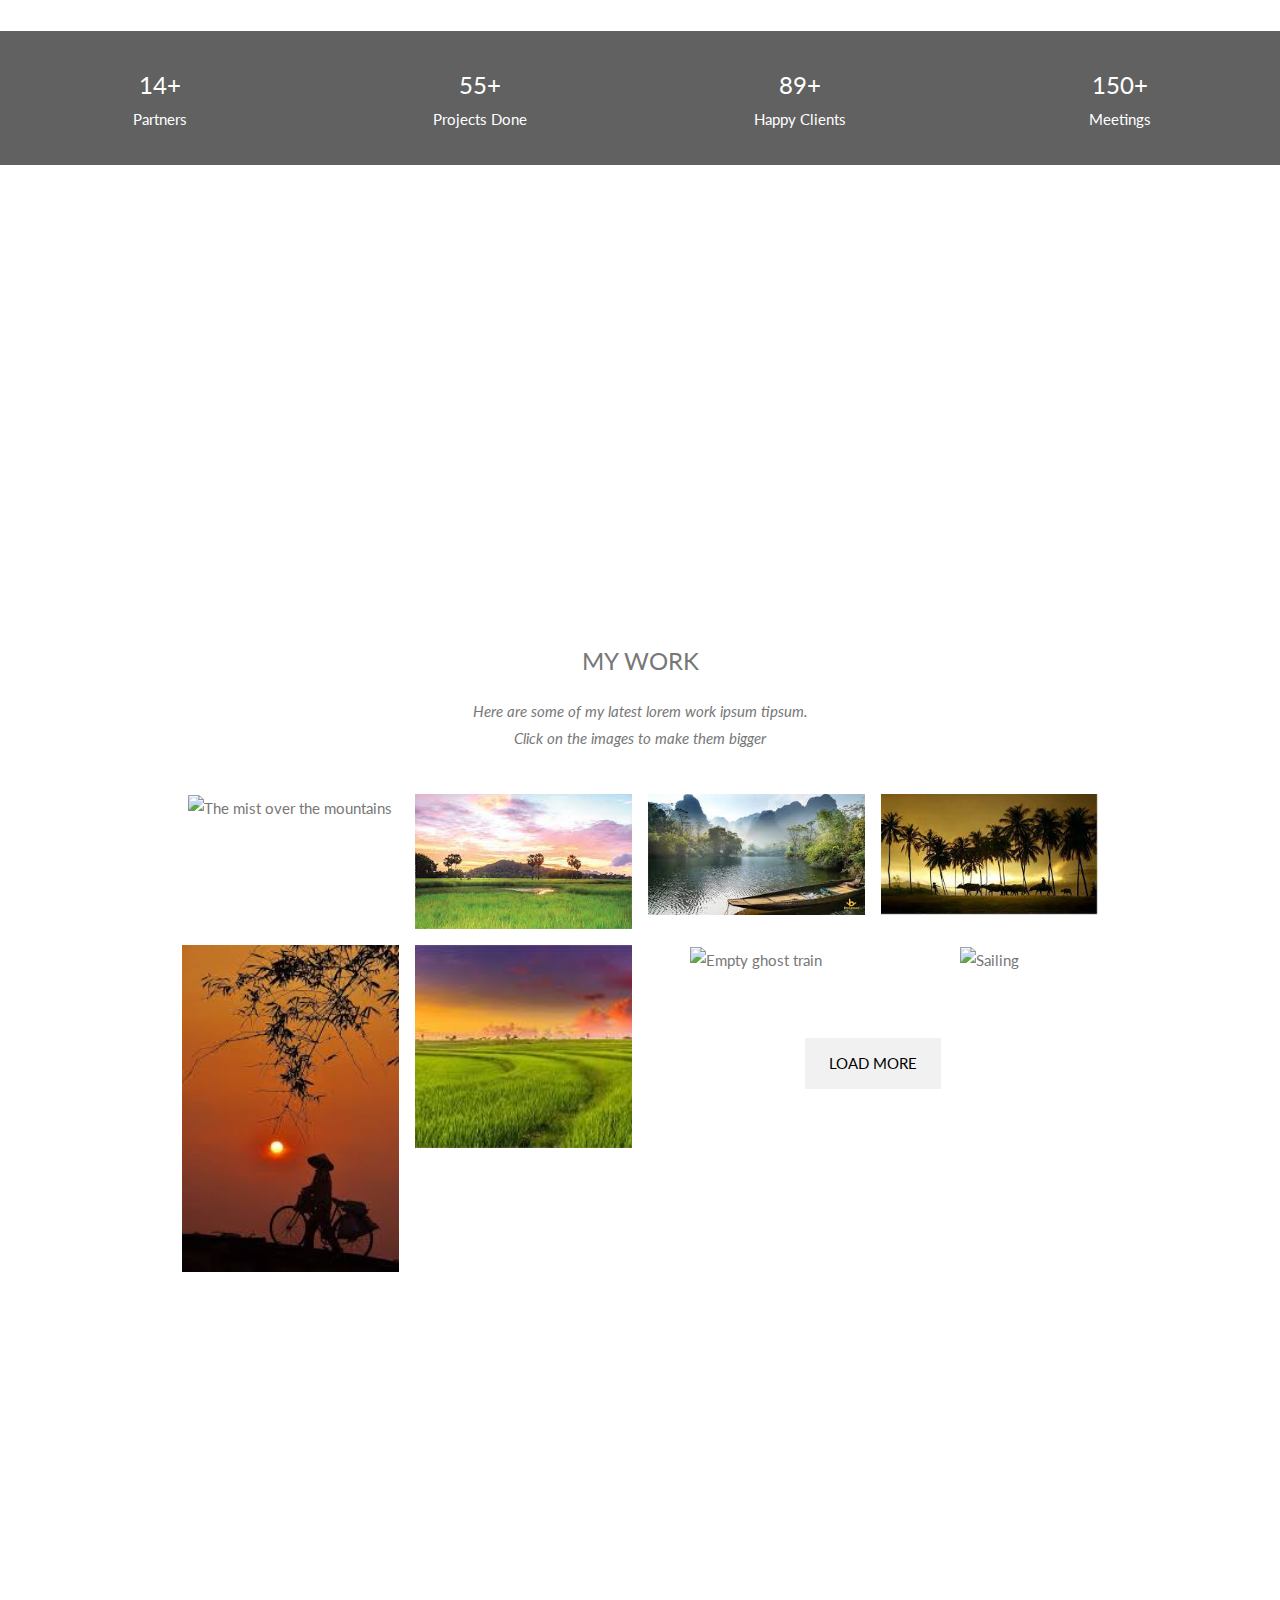
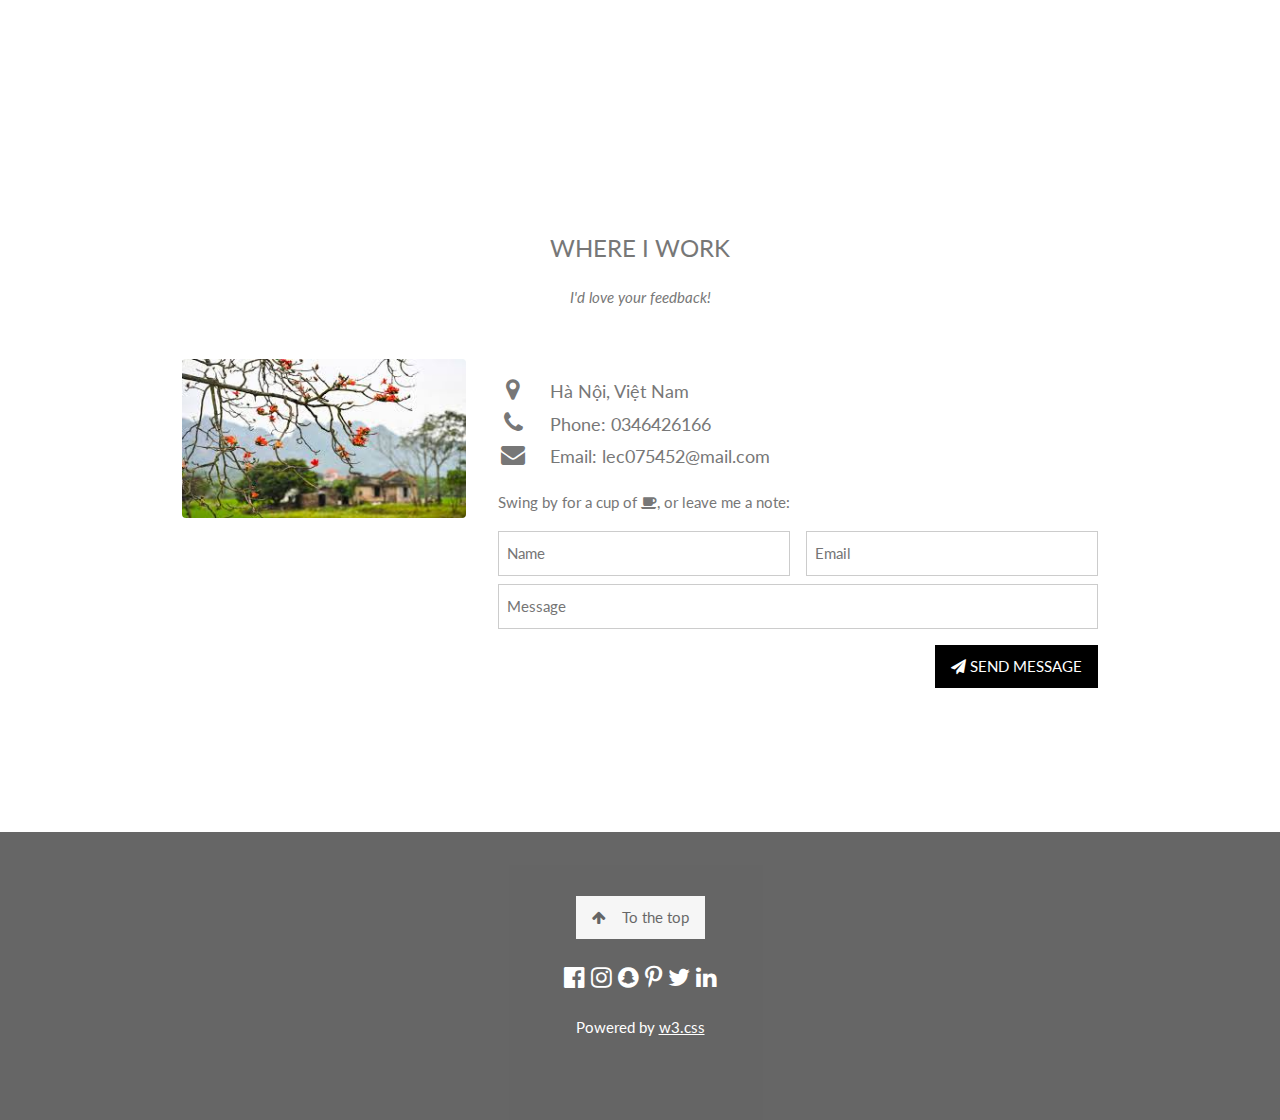
==== commit 9bc6221d: "20:24" ====
--- a/index.html
+++ b/index.html
@@ -101,7 +101,7 @@
   <div class="w3-row">
     <div class="w3-col m6 w3-center w3-padding-large">
       <p><b><i class="fa fa-user w3-margin-right"></i>My Name</b></p><br>
-      <img src="/images/nham9.jpg" class="w3-round w3-image w3-opacity w3-hover-opacity-off" alt="Photo of Me" width="500" height="333">
+      <img src="/nham9.jpg" class="w3-round w3-image w3-opacity w3-hover-opacity-off" alt="Photo of Me" width="500" height="333">
     </div>
 
     <!-- Hide this text on small devices -->
@@ -159,37 +159,37 @@
   <!-- Responsive Grid. Four columns on tablets, laptops and desktops. Will stack on mobile devices/small screens (100% width) -->
   <div class="w3-row-padding w3-center">
     <div class="w3-col m3">
-      <img src="/images/nham1.jpg" style="width:100%" onclick="onClick(this)" class="w3-hover-opacity" alt="The mist over the mountains">
-    </div>
-
-    <div class="w3-col m3">
-      <img src="/images/nham2.jpg" style="width:100%" onclick="onClick(this)" class="w3-hover-opacity" alt="Coffee beans">
-    </div>
-
-    <div class="w3-col m3">
-      <img src="/images/nham3.jpg" style="width:100%" onclick="onClick(this)" class="w3-hover-opacity" alt="Bear closeup">
-    </div>
-
-    <div class="w3-col m3">
-      <img src="/images/nham4.jpg" style="width:100%" onclick="onClick(this)" class="w3-hover-opacity" alt="Quiet ocean">
+      <img src="/nham1.jpg" style="width:100%" onclick="onClick(this)" class="w3-hover-opacity" alt="The mist over the mountains">
+    </div>
+
+    <div class="w3-col m3">
+      <img src="/nham2.jpg" style="width:100%" onclick="onClick(this)" class="w3-hover-opacity" alt="Coffee beans">
+    </div>
+
+    <div class="w3-col m3">
+      <img src="/nham3.jpg" style="width:100%" onclick="onClick(this)" class="w3-hover-opacity" alt="Bear closeup">
+    </div>
+
+    <div class="w3-col m3">
+      <img src="/nham4.jpg" style="width:100%" onclick="onClick(this)" class="w3-hover-opacity" alt="Quiet ocean">
     </div>
   </div>
 
   <div class="w3-row-padding w3-center w3-section">
     <div class="w3-col m3">
-      <img src="/images/nham5.jpg" style="width:100%" onclick="onClick(this)" class="w3-hover-opacity" alt="The mist">
-    </div>
-
-    <div class="w3-col m3">
-      <img src="/images/nham6.jpg" style="width:100%" onclick="onClick(this)" class="w3-hover-opacity" alt="My beloved typewriter">
-    </div>
-
-    <div class="w3-col m3">
-      <img src="/images/nham7.jpg" style="width:100%" onclick="onClick(this)" class="w3-hover-opacity" alt="Empty ghost train">
-    </div>
-
-    <div class="w3-col m3">
-      <img src="/images/nham8.jpg" style="width:100%" onclick="onClick(this)" class="w3-hover-opacity" alt="Sailing">
+      <img src="/nham5.jpg" style="width:100%" onclick="onClick(this)" class="w3-hover-opacity" alt="The mist">
+    </div>
+
+    <div class="w3-col m3">
+      <img src="nham6.jpg" style="width:100%" onclick="onClick(this)" class="w3-hover-opacity" alt="My beloved typewriter">
+    </div>
+
+    <div class="w3-col m3">
+      <img src="/nham7.jpg" style="width:100%" onclick="onClick(this)" class="w3-hover-opacity" alt="Empty ghost train">
+    </div>
+
+    <div class="w3-col m3">
+      <img src="/nham8.jpg" style="width:100%" onclick="onClick(this)" class="w3-hover-opacity" alt="Sailing">
     </div>
     <button class="w3-button w3-padding-large w3-light-grey" style="margin-top:64px">LOAD MORE</button>
   </div>
@@ -218,7 +218,7 @@
 
   <div class="w3-row w3-padding-32 w3-section">
     <div class="w3-col m4 w3-container">
-      <img src="/image/nham10.jpg" class="w3-image w3-round" style="width:100%">
+      <img src="/nham10.jpg" class="w3-image w3-round" style="width:100%">
     </div>
     <div class="w3-col m8 w3-panel">
       <div class="w3-large w3-margin-bottom">
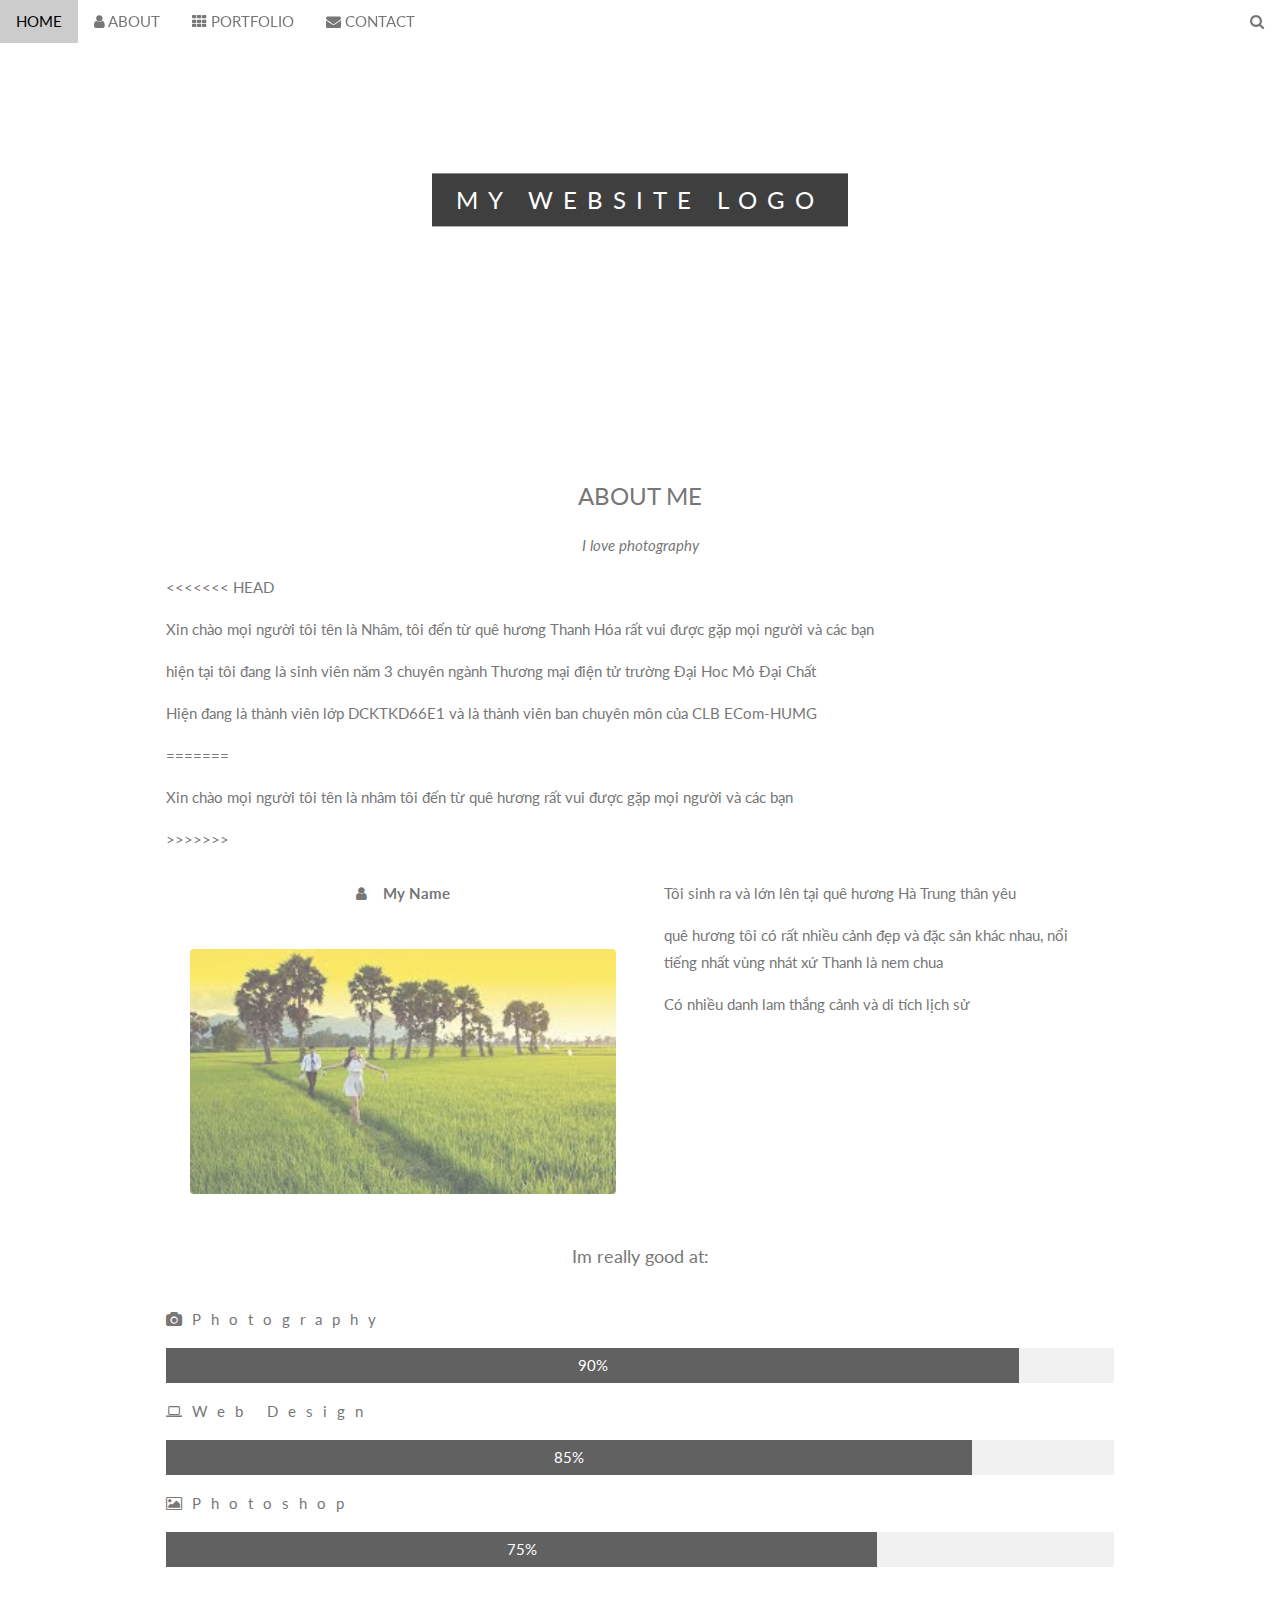
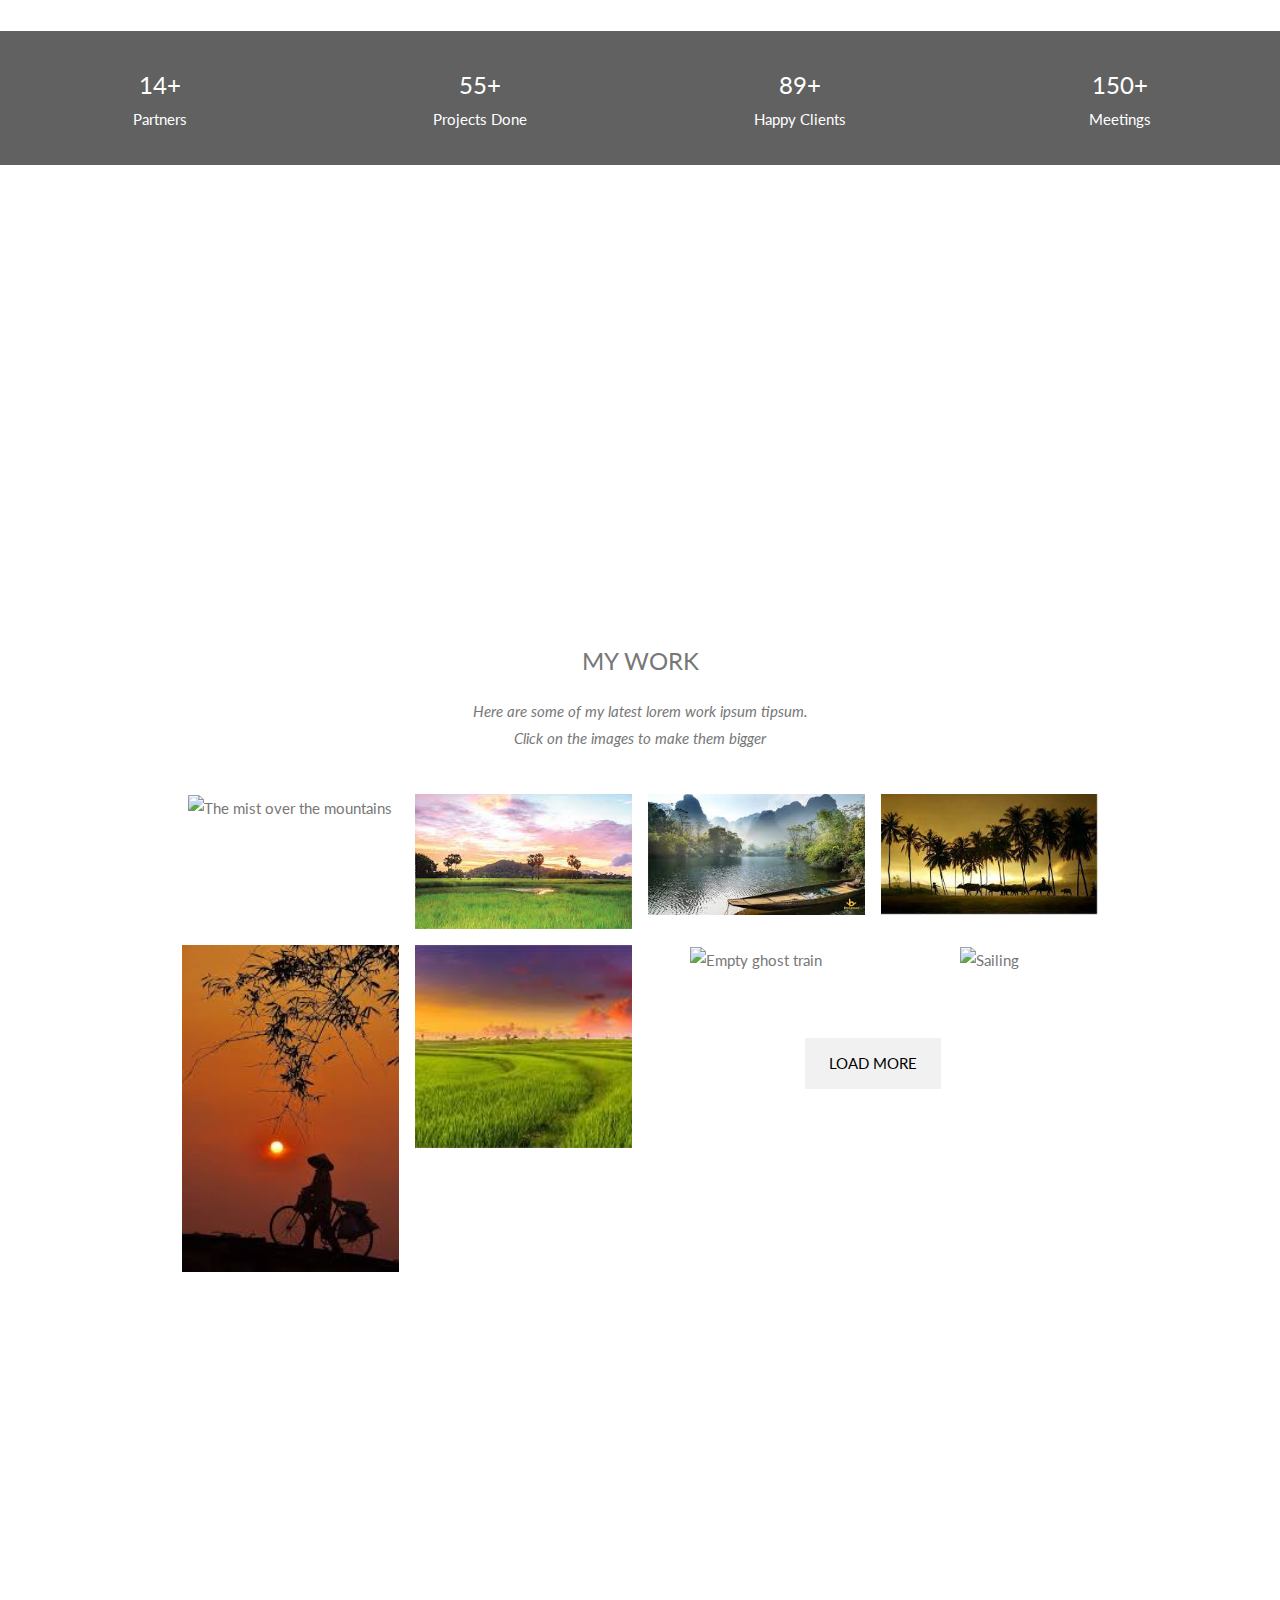
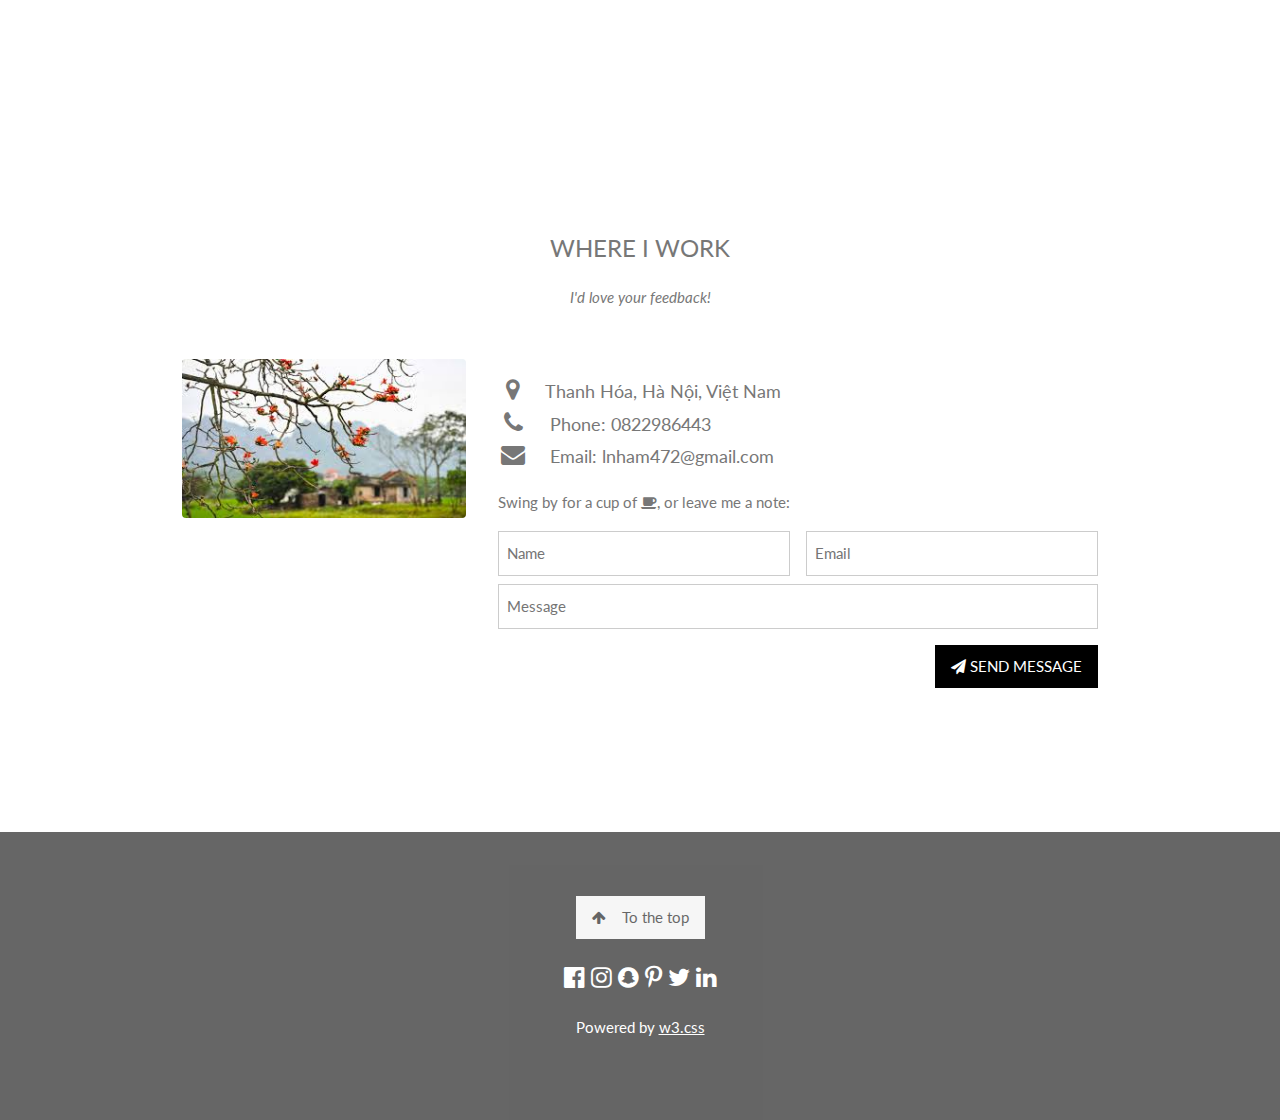
==== commit 02e63118: "18:45" ====
--- a/index.html
+++ b/index.html
@@ -97,7 +97,7 @@
   <P>Hiện đang là thành viên lớp DCKTKD66E1 và là thành viên ban chuyên môn của CLB ECom-HUMG</P>
 =======
   <p>Xin chào mọi người tôi tên là nhâm tôi đến từ quê hương rất vui được gặp mọi người và các bạn</p>
->>>>>>> 19edd32aaefedb1c9e0bacc4ff41e1fb27c76104
+>>>>>>>
   <div class="w3-row">
     <div class="w3-col m6 w3-center w3-padding-large">
       <p><b><i class="fa fa-user w3-margin-right"></i>My Name</b></p><br>
@@ -108,6 +108,7 @@
     <div class="w3-col m6 w3-hide-small w3-padding-large">
       <p>Tôi sinh ra và lớn lên tại quê hương Hà Trung thân yêu</p>
       <p>quê hương tôi có rất nhiều cảnh đẹp và đặc sản khác nhau, nổi tiếng nhất vùng nhát xứ Thanh là nem chua</p>
+      <p>Có nhiều danh lam thắng cảnh và di tích lịch sử</p>
     </div>
   </div>
   <p class="w3-large w3-center w3-padding-16">Im really good at:</p>
@@ -222,9 +223,9 @@
     </div>
     <div class="w3-col m8 w3-panel">
       <div class="w3-large w3-margin-bottom">
-        <i class="fa fa-map-marker fa-fw w3-hover-text-black w3-xlarge w3-margin-right"></i> Hà Nội, Việt Nam<br>
-        <i class="fa fa-phone fa-fw w3-hover-text-black w3-xlarge w3-margin-right"></i> Phone: 0346426166<br>
-        <i class="fa fa-envelope fa-fw w3-hover-text-black w3-xlarge w3-margin-right"></i> Email: lec075452@mail.com<br>
+        <i class="fa fa-map-marker fa-fw w3-hover-text-black w3-xlarge w3-margin-right"></i>Thanh Hóa, Hà Nội, Việt Nam<br>
+        <i class="fa fa-phone fa-fw w3-hover-text-black w3-xlarge w3-margin-right"></i> Phone: 0822986443<br>
+        <i class="fa fa-envelope fa-fw w3-hover-text-black w3-xlarge w3-margin-right"></i> Email: lnham472@gmail.com<br>
       </div>
       <p>Swing by for a cup of <i class="fa fa-coffee"></i>, or leave me a note:</p>
       <form action="/action_page.php" target="_blank">
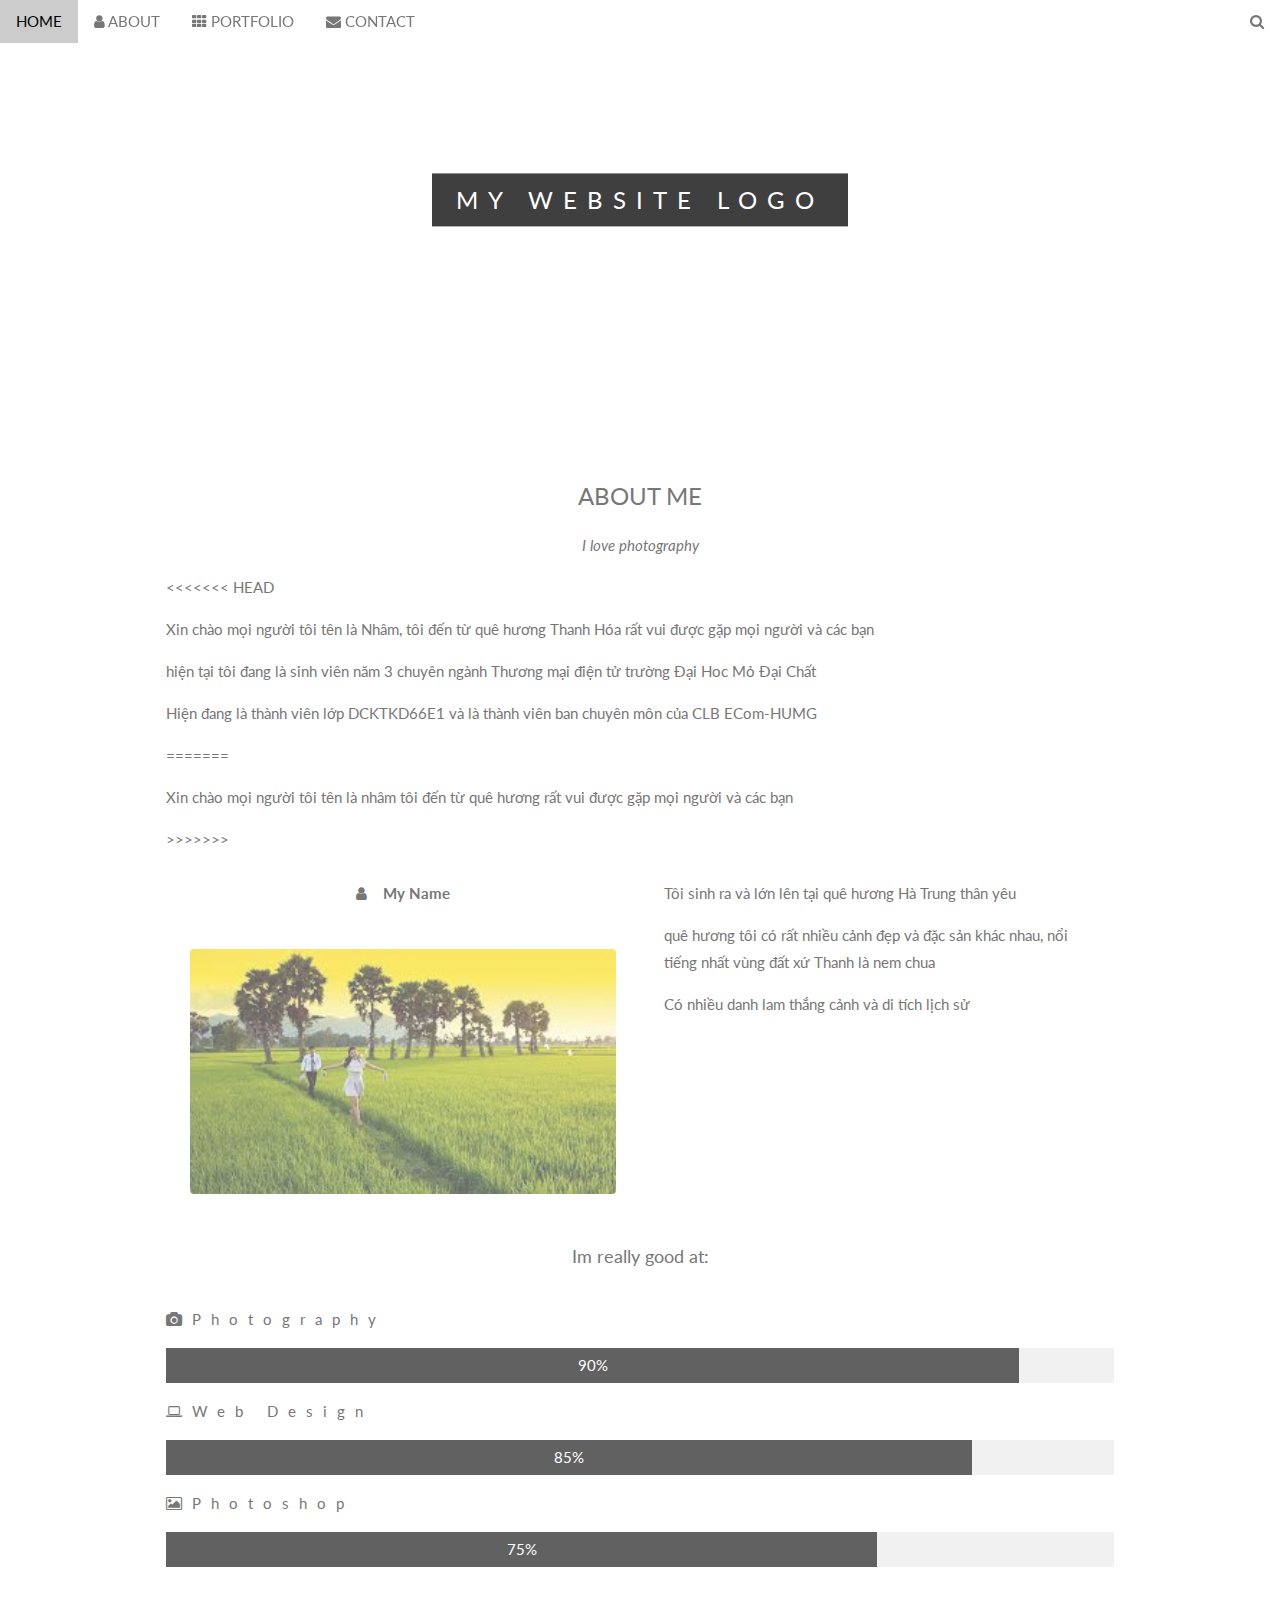
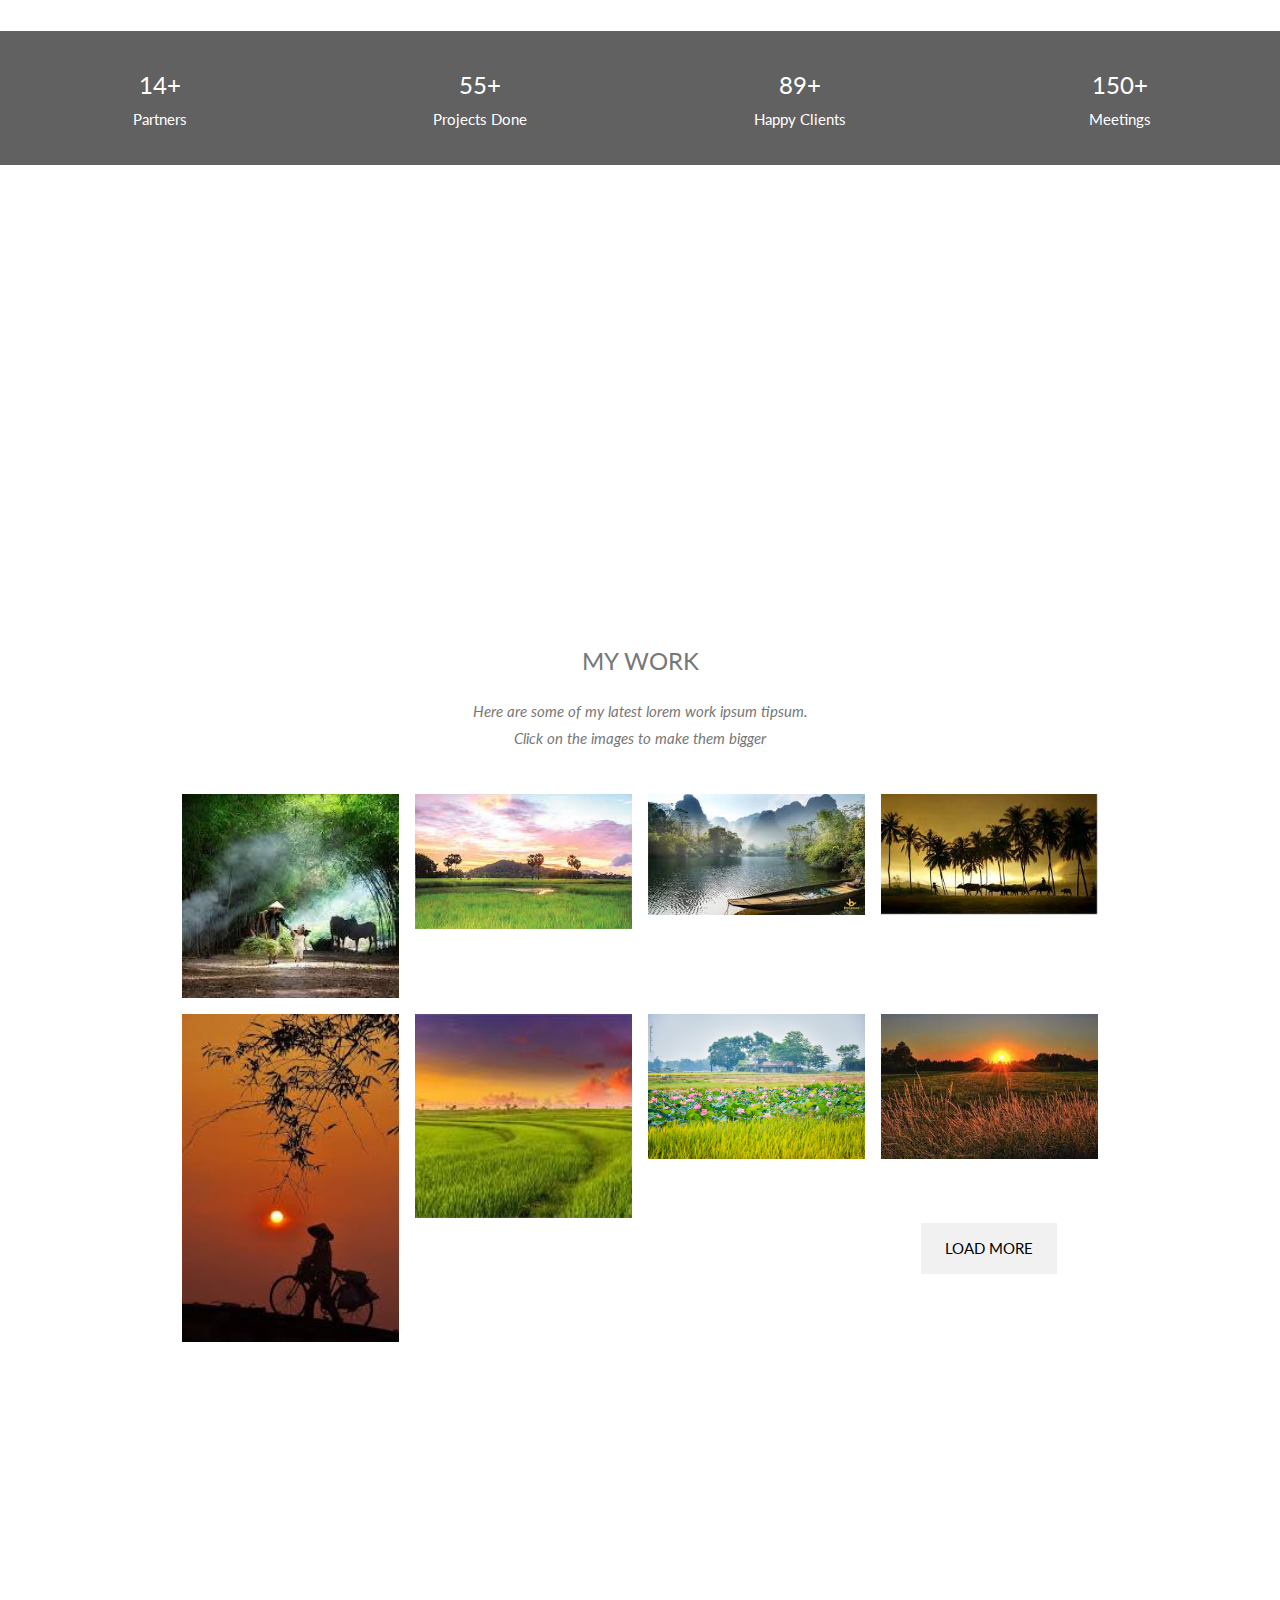
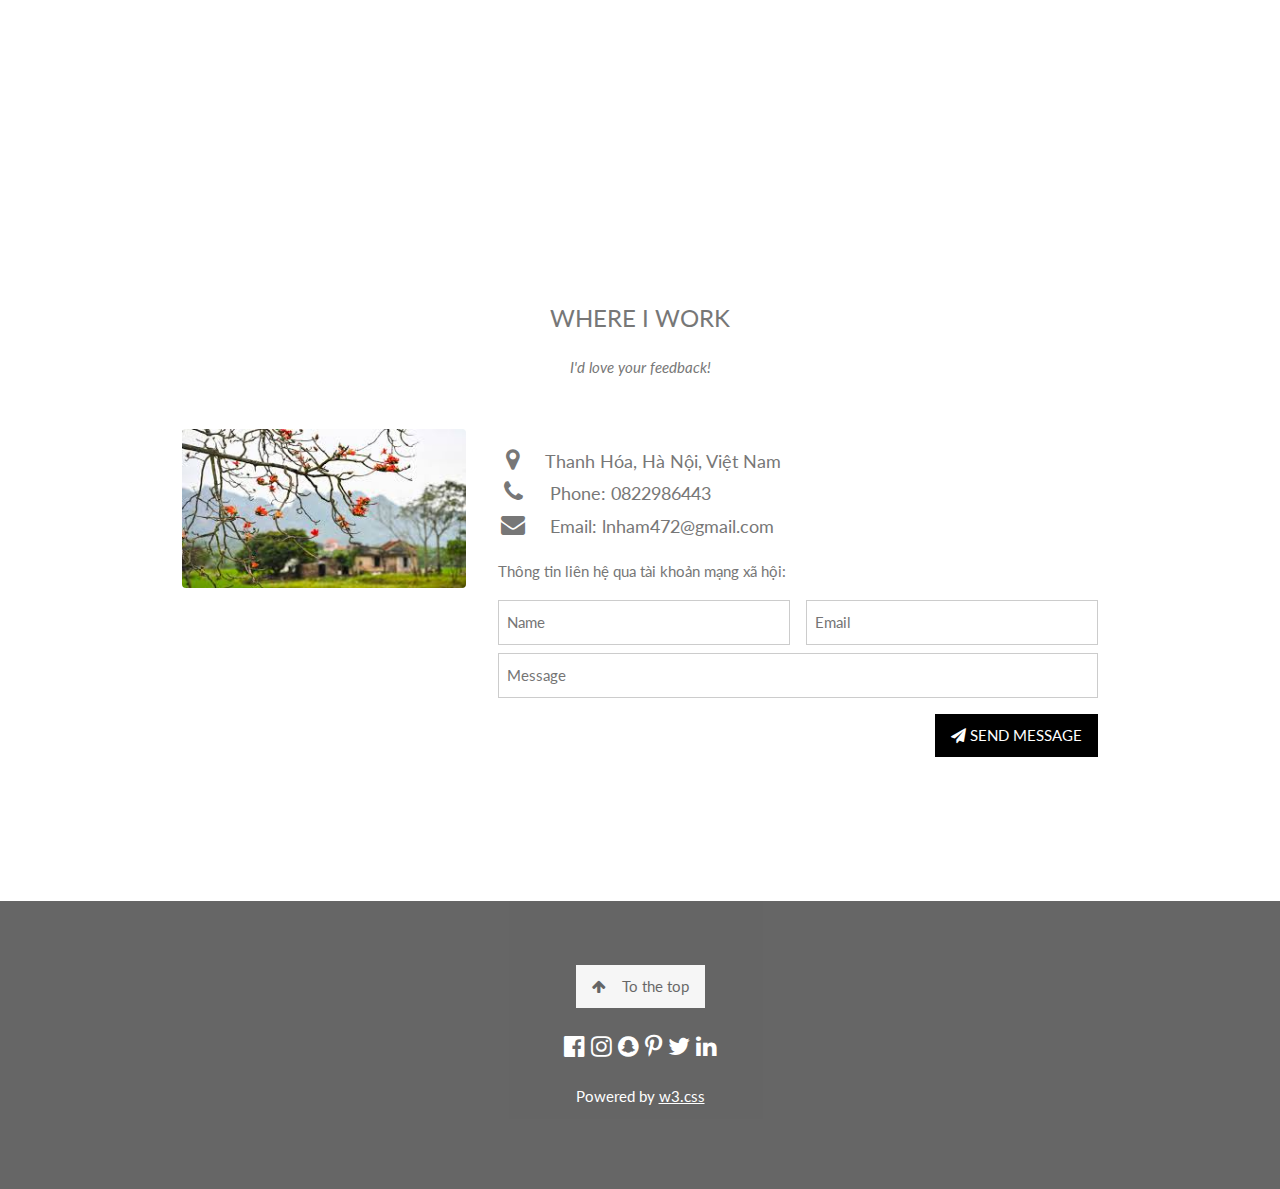
==== commit 69990cf7: "19:48" ====
--- a/index.html
+++ b/index.html
@@ -107,7 +107,7 @@
     <!-- Hide this text on small devices -->
     <div class="w3-col m6 w3-hide-small w3-padding-large">
       <p>Tôi sinh ra và lớn lên tại quê hương Hà Trung thân yêu</p>
-      <p>quê hương tôi có rất nhiều cảnh đẹp và đặc sản khác nhau, nổi tiếng nhất vùng nhát xứ Thanh là nem chua</p>
+      <p>quê hương tôi có rất nhiều cảnh đẹp và đặc sản khác nhau, nổi tiếng nhất vùng đất xứ Thanh là nem chua</p>
       <p>Có nhiều danh lam thắng cảnh và di tích lịch sử</p>
     </div>
   </div>
@@ -227,7 +227,7 @@
         <i class="fa fa-phone fa-fw w3-hover-text-black w3-xlarge w3-margin-right"></i> Phone: 0822986443<br>
         <i class="fa fa-envelope fa-fw w3-hover-text-black w3-xlarge w3-margin-right"></i> Email: lnham472@gmail.com<br>
       </div>
-      <p>Swing by for a cup of <i class="fa fa-coffee"></i>, or leave me a note:</p>
+      <p>Thông tin liên hệ qua tài khoản mạng xã hội:</p>
       <form action="/action_page.php" target="_blank">
         <div class="w3-row-padding" style="margin:0 -16px 8px -16px">
           <div class="w3-half">
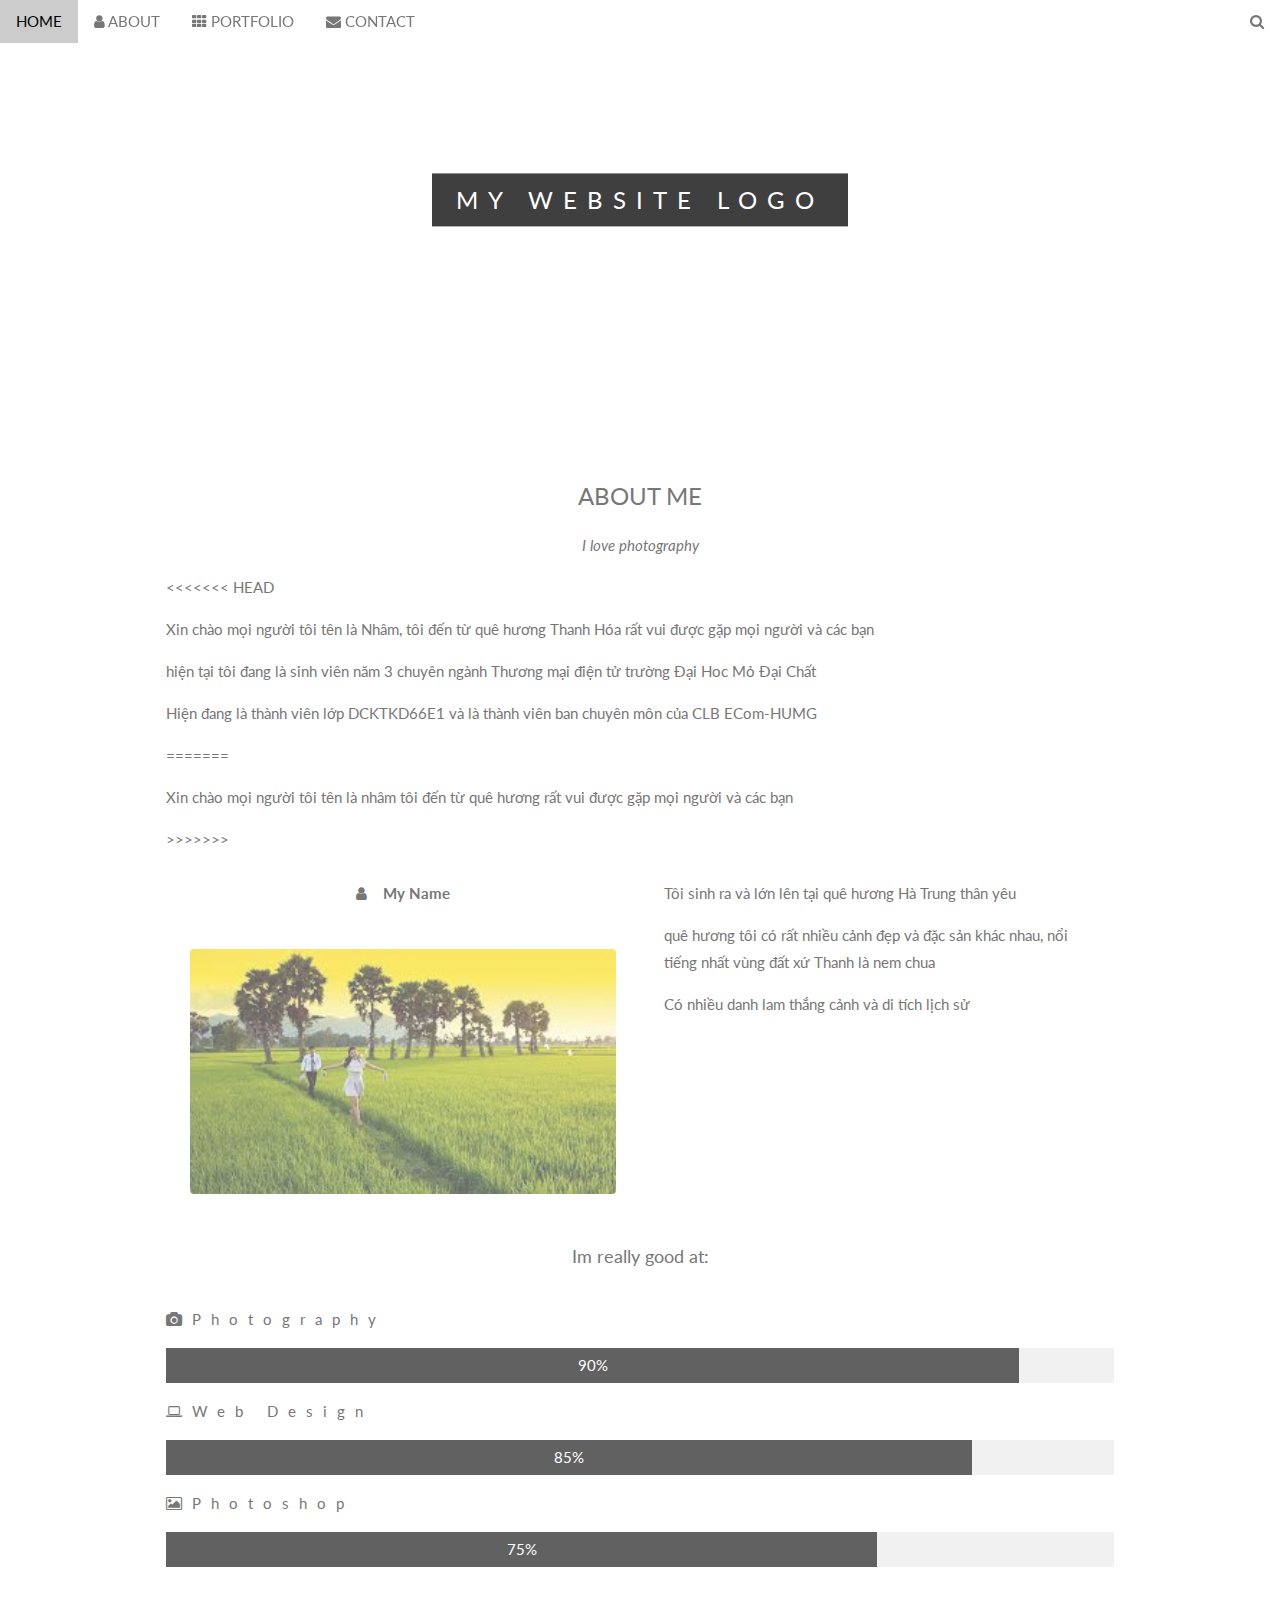
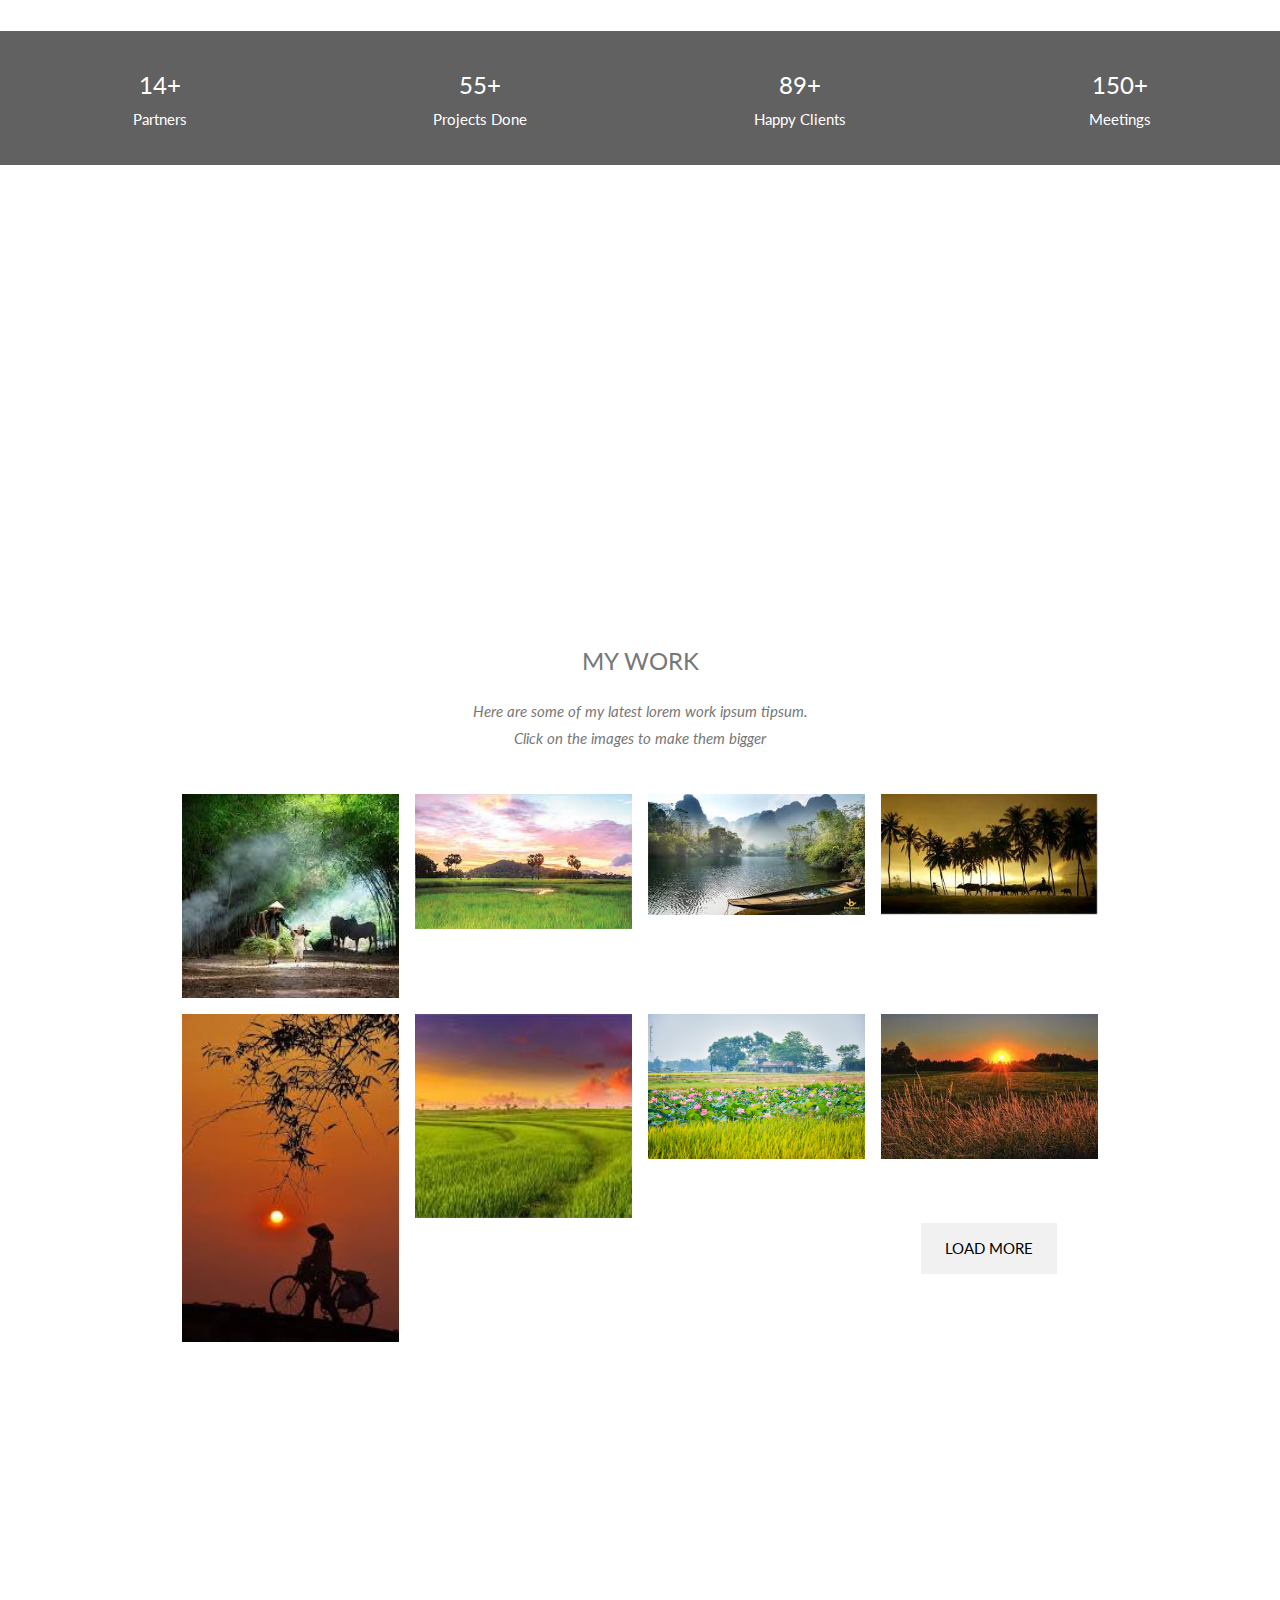
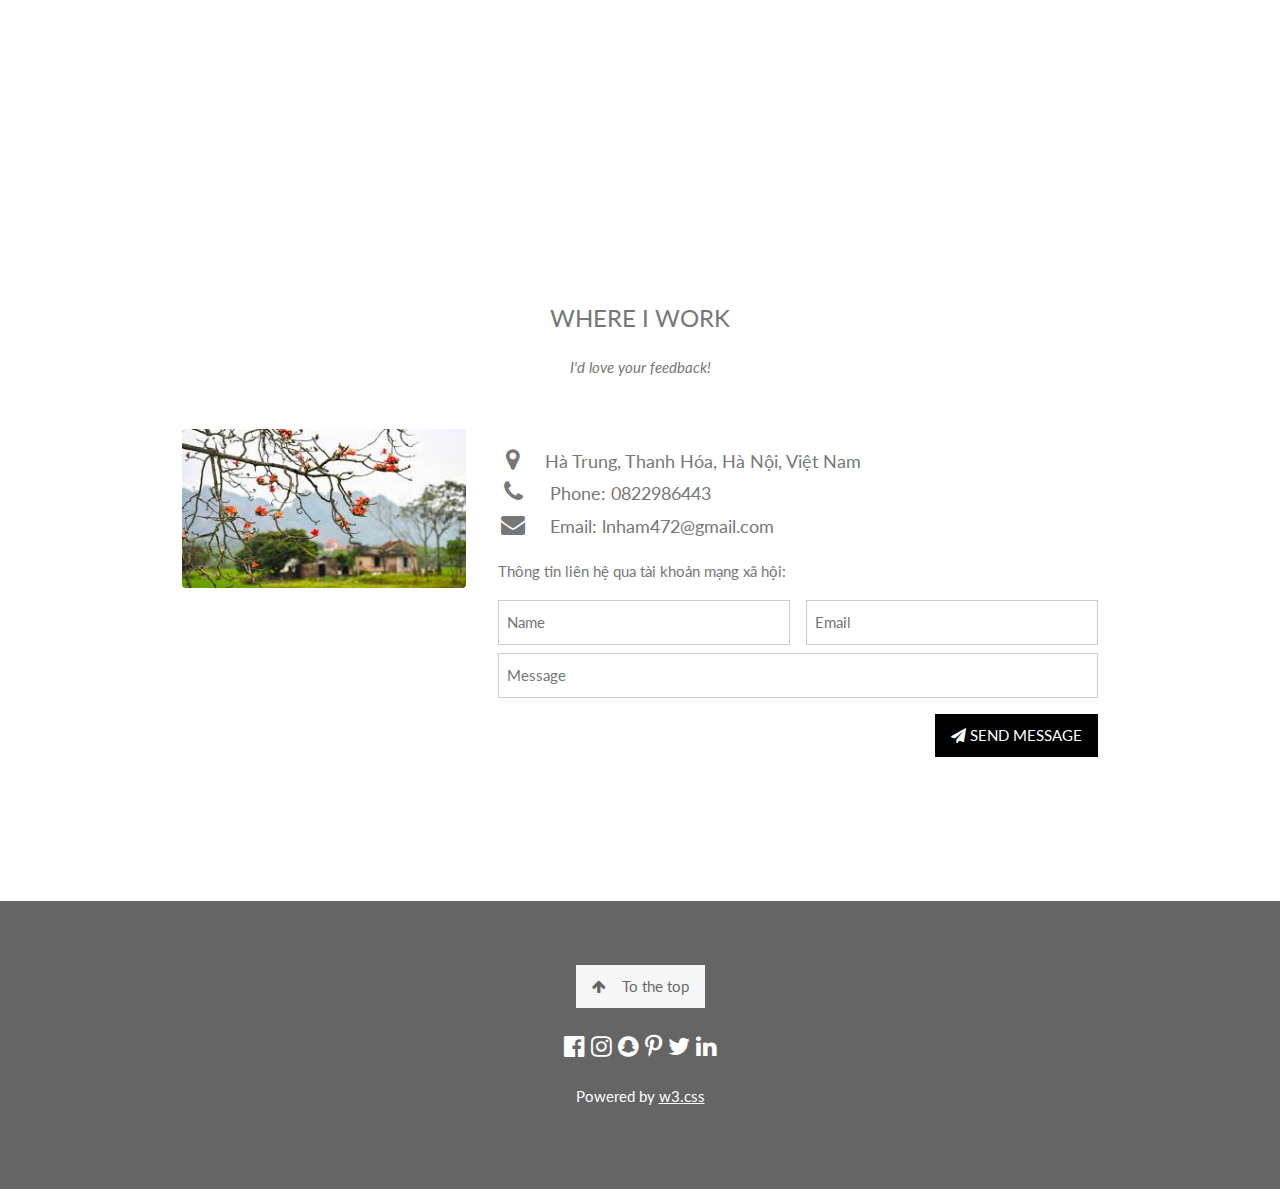
==== commit dbbfca1a: "21: 15" ====
--- a/index.html
+++ b/index.html
@@ -223,7 +223,7 @@
     </div>
     <div class="w3-col m8 w3-panel">
       <div class="w3-large w3-margin-bottom">
-        <i class="fa fa-map-marker fa-fw w3-hover-text-black w3-xlarge w3-margin-right"></i>Thanh Hóa, Hà Nội, Việt Nam<br>
+        <i class="fa fa-map-marker fa-fw w3-hover-text-black w3-xlarge w3-margin-right"></i>Hà Trung, Thanh Hóa, Hà Nội, Việt Nam<br>
         <i class="fa fa-phone fa-fw w3-hover-text-black w3-xlarge w3-margin-right"></i> Phone: 0822986443<br>
         <i class="fa fa-envelope fa-fw w3-hover-text-black w3-xlarge w3-margin-right"></i> Email: lnham472@gmail.com<br>
       </div>
